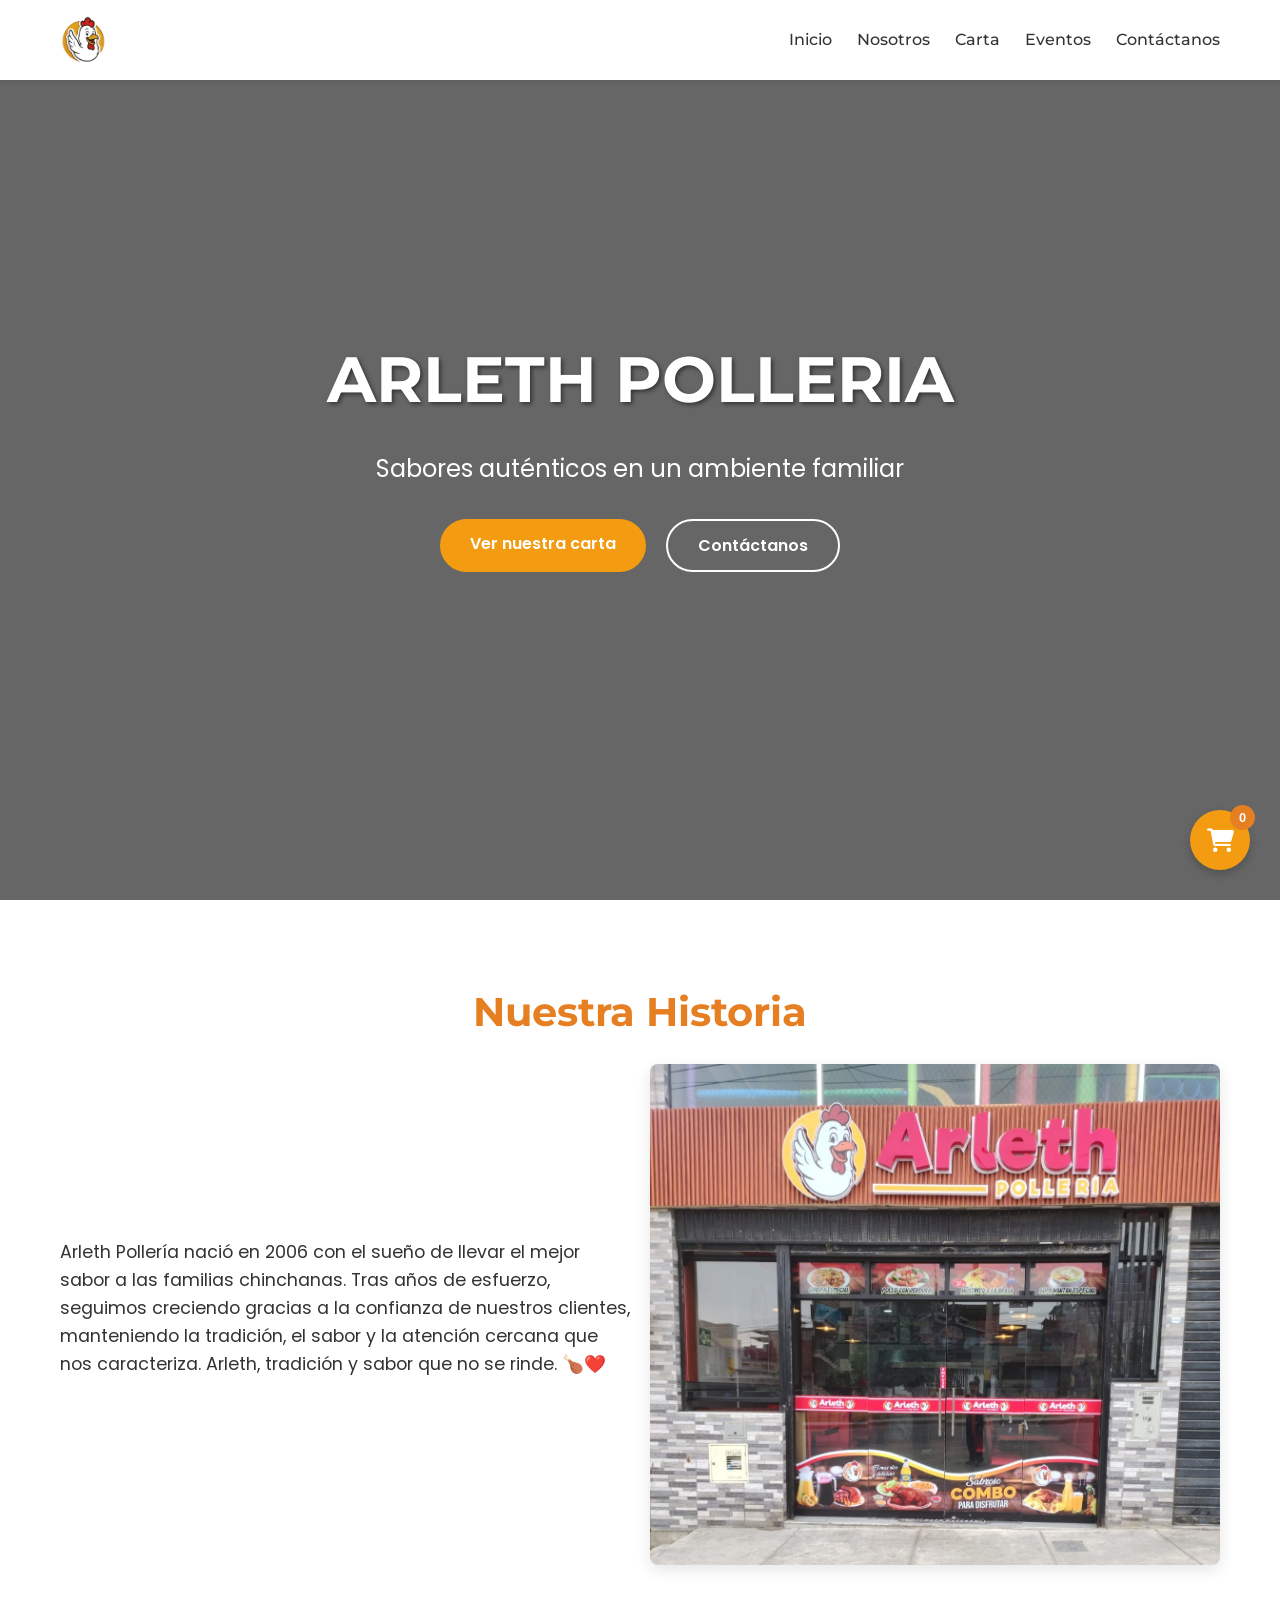
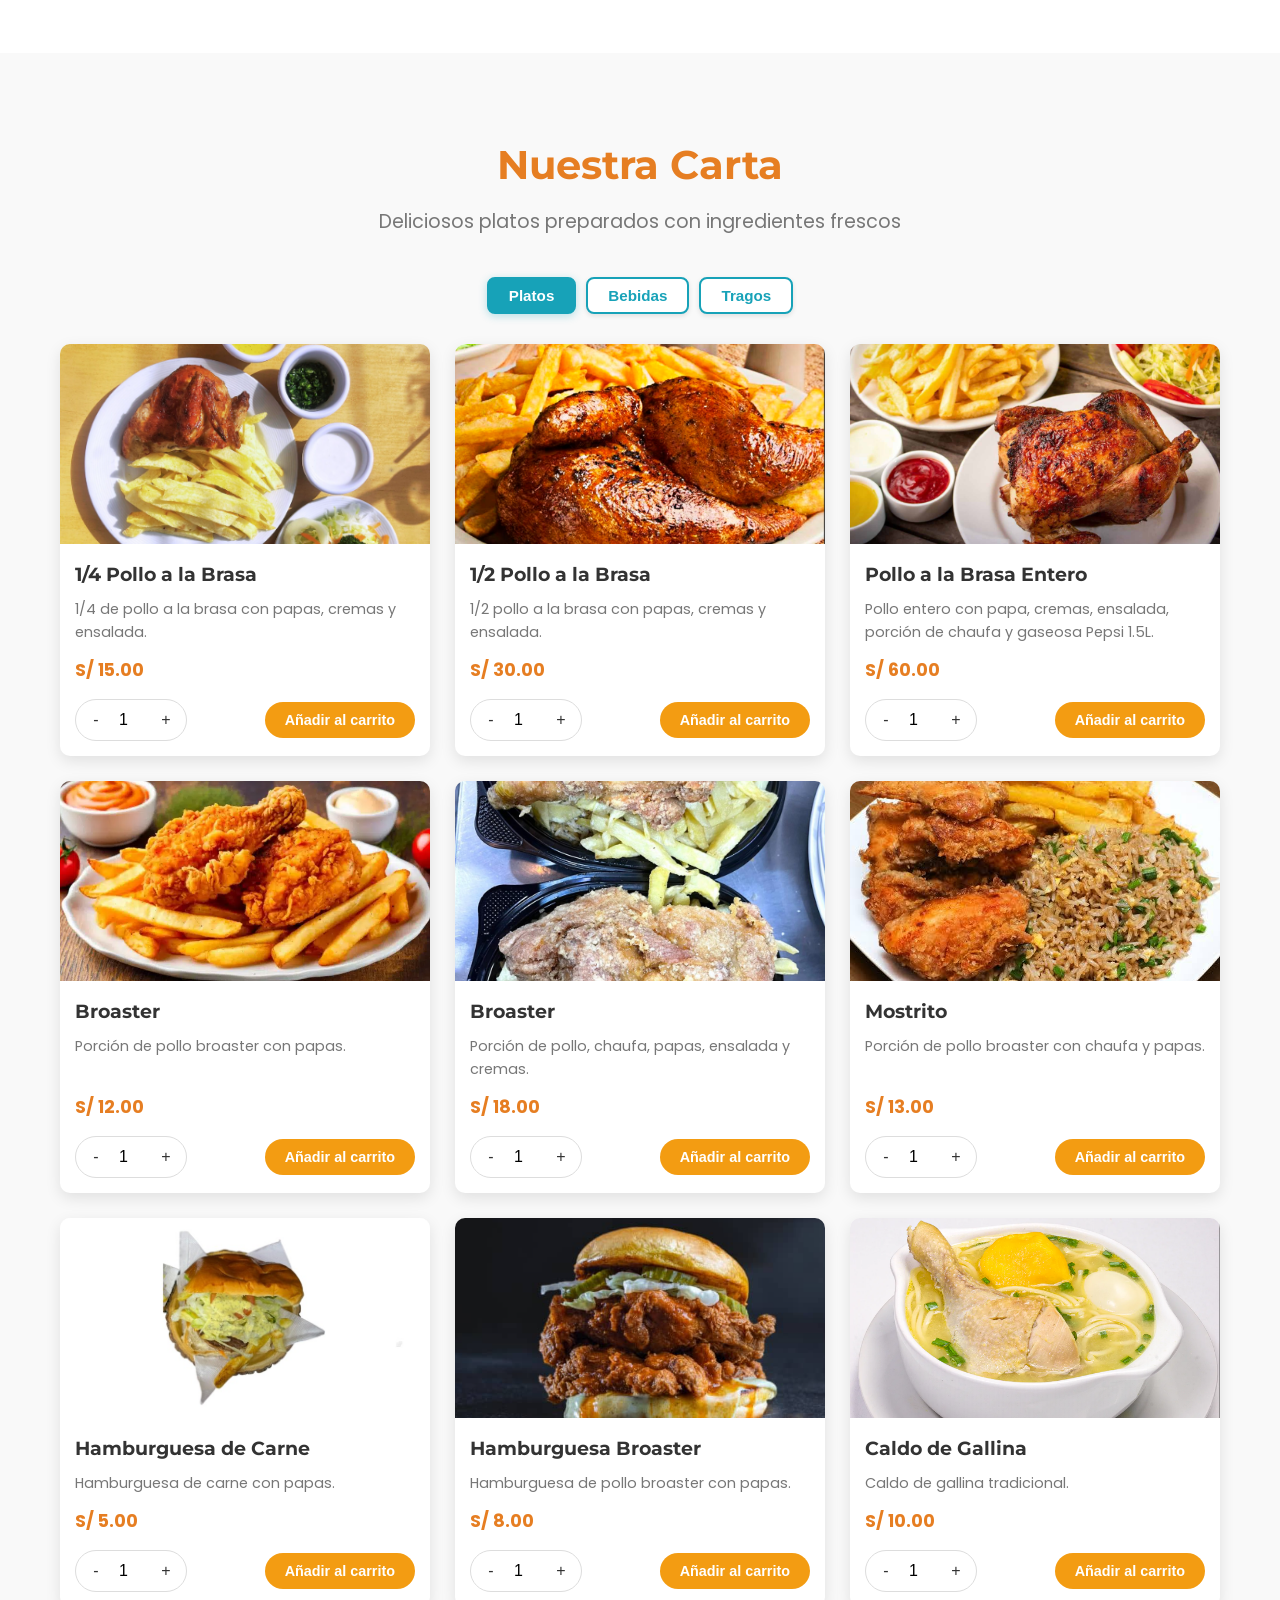
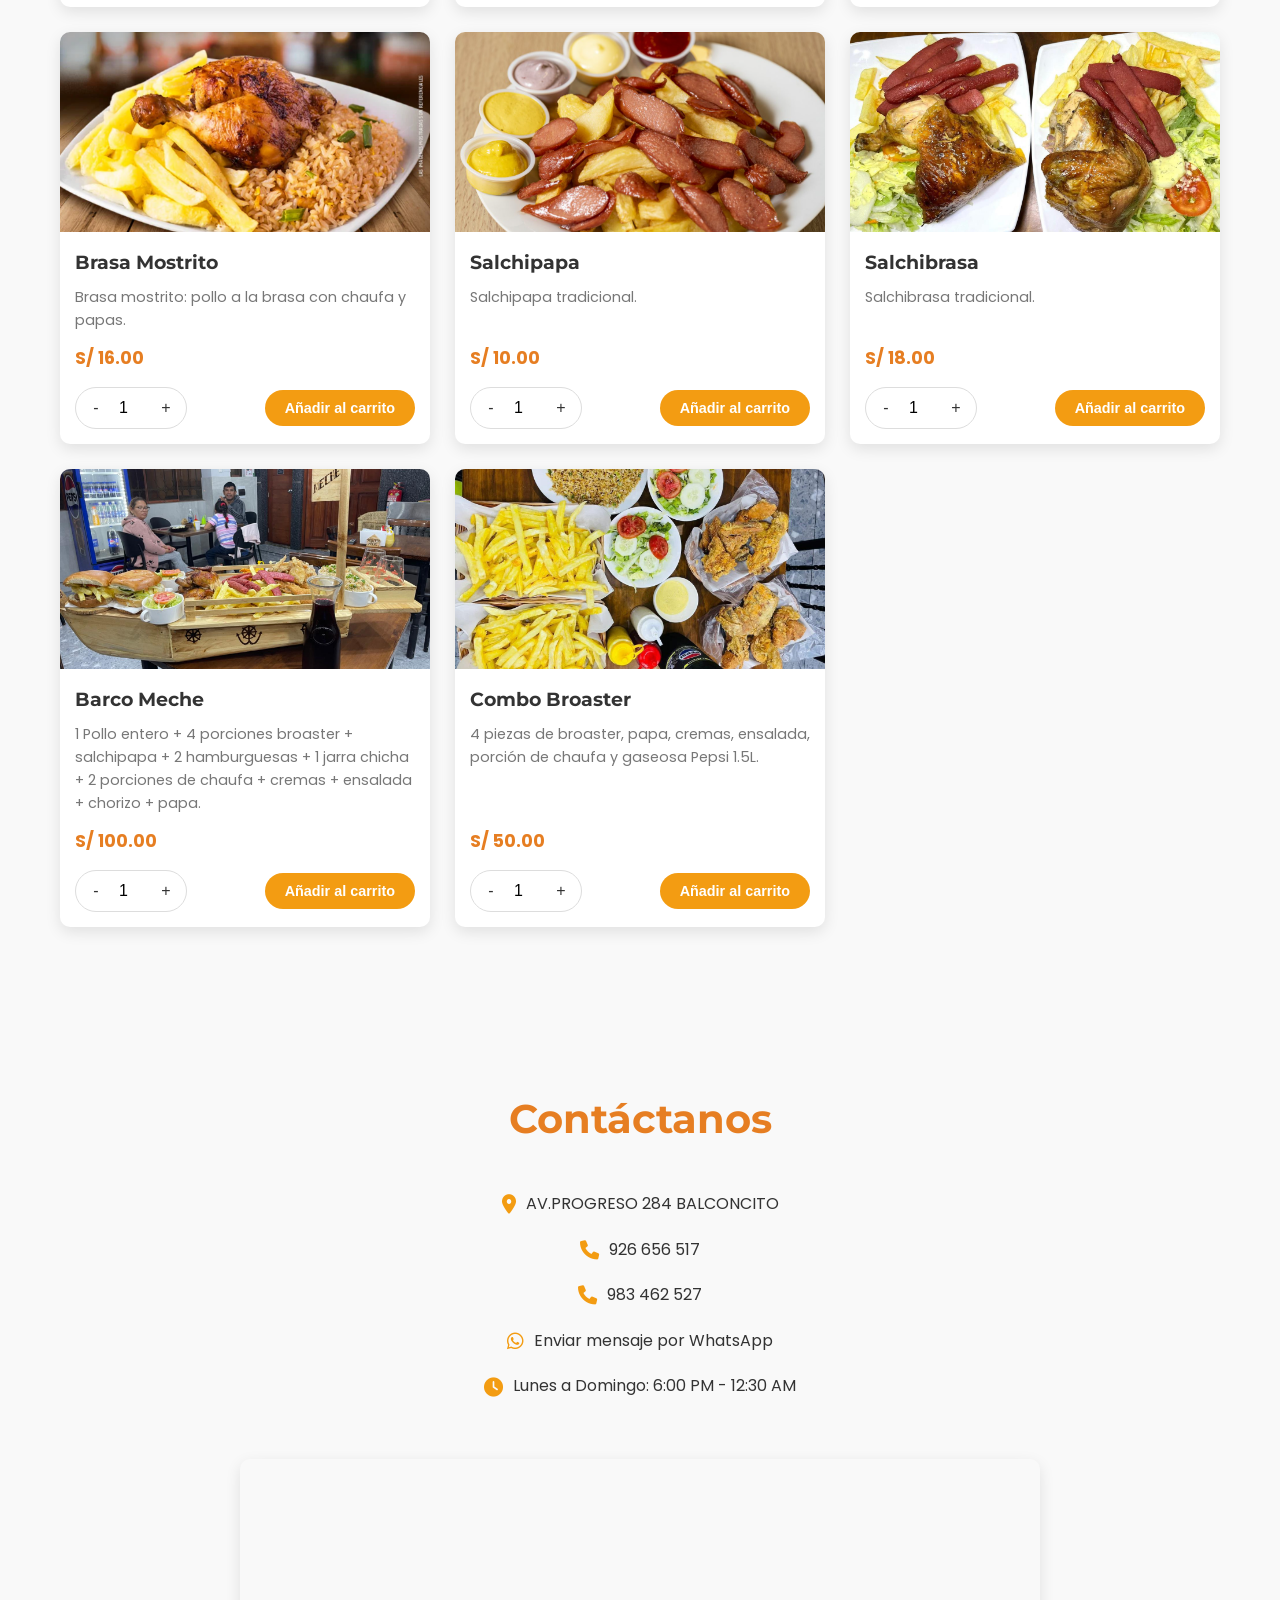
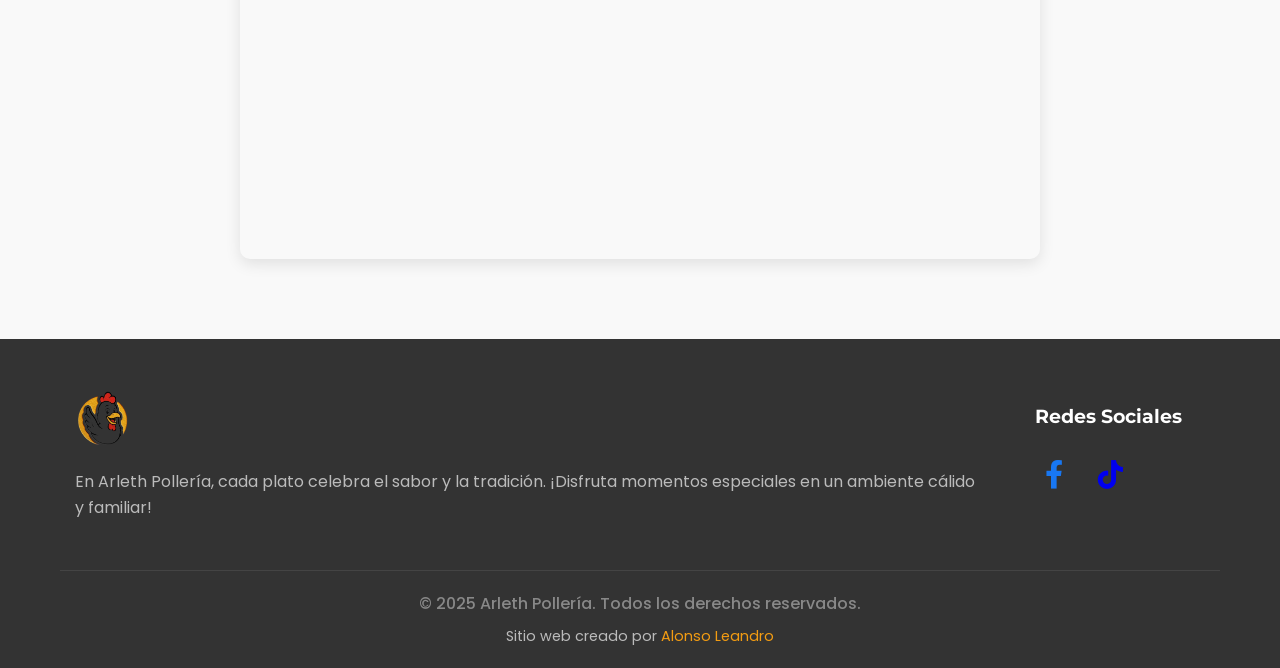
==== index.html @ 9983ab85 "subiendooo" ====
<!DOCTYPE html>
<html lang="es">
<head>
    <meta charset="UTF-8">
    <meta name="viewport" content="width=device-width, initial-scale=1.0">
    <link rel="icon" type="image/png" href="images/logo.png">
    <title>Arleth Pollería</title>
    <link rel="stylesheet" href="./styles/main.css">
    <link rel="stylesheet" href="./styles/animations.css">
    <link rel="stylesheet" href="https://cdnjs.cloudflare.com/ajax/libs/font-awesome/6.0.0/css/all.min.css">
    <link href="https://fonts.googleapis.com/css2?family=Montserrat:wght@400;500;600;700&family=Poppins:wght@300;400;600&display=swap" rel="stylesheet">
    <!-- Google tag (gtag.js) -->
    <script async src="https://www.googletagmanager.com/gtag/js?id=G-2FJ7Q74T1M"></script>
    <script>
        window.dataLayer = window.dataLayer || [];
        function gtag(){dataLayer.push(arguments);}
        gtag('js', new Date());

        gtag('config', 'G-2FJ7Q74T1M');
    </script>
</head>
<body>
    <!-- Navbar importado -->
    <div id="navbar-placeholder"></div>

    <!-- Hero Section -->
    <section class="hero" id="home">
        <div class="hero-content">
            <h1 class="hero-title">ARLETH POLLERIA</h1>
            <p class="hero-subtitle">Sabores auténticos en un ambiente familiar</p>
            <div class="hero-buttons">
                <a href="#menu" class="btn btn-primary">Ver nuestra carta</a>
                <a href="#contact" class="btn btn-outline">Contáctanos</a>
            </div>
        </div>
    </section>

    <section class="about" id="about">
        <div class="container">
            <h2 class="section-title">Nuestra Historia</h2>
            <div class="about-content">
                <div class="about-text">
                    <p>Arleth Pollería nació en 2006 con el sueño de llevar el mejor sabor a las familias chinchanas. Tras años de esfuerzo, seguimos creciendo gracias a la confianza de nuestros clientes, manteniendo la tradición, el sabor y la atención cercana que nos caracteriza. Arleth, tradición y sabor que no se rinde. 🍗❤️</p>
                </div>
                <div class="about-image">
                    <img src="./images/restaurant-exterior.jpg" alt="Exterior del restaurante" loading="lazy">
                </div>
            </div>
        </div>
    </section>

    <!-- Menu Section -->
    <section class="menu" id="menu">
        <div class="container">
            <h2 class="section-title">Nuestra Carta</h2>
            <p class="section-subtitle">Deliciosos platos preparados con ingredientes frescos</p>
            
            <div class="menu-filters">
                <button class="filter-btn active" data-category="platos">Platos</button>
                <button class="filter-btn" data-category="bebidas">Bebidas</button>
                <button class="filter-btn" data-category="tragos">Tragos</button>
            </div>
            
            <div class="menu-items" id="menu-items">
                <!-- Los productos se cargarán dinámicamente desde JS -->
            </div>
        </div>
    </section>

    <!-- Contact Section -->
    <section class="contact" id="contact">
        <div class="container">
            <h2 class="section-title">Contáctanos</h2>
            <div class="contact-content">
                <div class="contact-info">
                    <div class="info-item">
                        <i class="fas fa-map-marker-alt"></i>
                        <p>AV.PROGRESO 284 BALCONCITO</p>
                    </div>
                    <div class="info-item">
                        <i class="fas fa-phone"></i>
                        <p><a href="tel:+51926656517">926 656 517</a></p>
                    </div>
                    <div class="info-item">
                        <i class="fas fa-phone"></i>
                        <p><a href="tel:+51983462527">983 462 527</a></p>
                    </div>
                    <div class="info-item">
                        <i class="fab fa-whatsapp"></i>
                        <p>
                            <a href="https://wa.me/51926656517?text=Hola%2C%20quiero%20más%20información..." target="_blank">Enviar mensaje por WhatsApp</a>
                        </p>
                    </div>
                    <div class="info-item">
                        <i class="fas fa-clock"></i>
                        <p>Lunes a Domingo: 6:00 PM - 12:30 AM</p>
                    </div>
                </div>
                <div class="contact-map">
                    <iframe src="https://www.google.com/maps/embed?pb=!1m17!1m12!1m3!1d3899.2461750320867!2d-76.9454180249359!3d-12.231603888019926!2m3!1f0!2f0!3f0!3m2!1i1024!2i768!4f13.1!3m2!1m1!2zMTLCsDEzJzUzLjgiUyA3NsKwNTYnMzQuMiJX!5e0!3m2!1ses!2spe!4v1774540359995!5m2!1ses!2spe" allowfullscreen="" loading="lazy" referrerpolicy="no-referrer-when-downgrade"></iframe>
                </div>
            </div>
        </div>
    </section>

    <!-- Footer importado -->
    <div id="footer-placeholder"></div>

    <!-- Floating Cart Button -->
    <button type="button" class="cart-float" id="cart-btn">
        <i class="fas fa-shopping-cart"></i>
        <span class="cart-count" id="cart-count">0</span>
    </button>

    <!-- Cart Modal -->
    <div class="cart-overlay" id="cart-overlay"></div>
    <div class="cart-container" id="cart-modal">
        <!-- Paso 1: Vista del Carrito -->
        <div class="cart-step" id="cart-step-1">
            <div class="cart-header">
                <h3>Tu Pedido</h3>
                <button class="close-cart" id="close-cart">&times;</button>
            </div>
            <div class="cart-items" id="cart-items">
                <!-- Los items del carrito se agregarán aquí dinámicamente -->
            </div>
            <div class="cart-footer">
                <div class="cart-total">
                    <span>Total:</span>
                    <span id="cart-total">S/0.00</span>
                </div>
                <button class="btn btn-primary" id="checkout">Realizar Pedido</button>
            </div>
        </div>

        <!-- Paso 2: Formulario de Información -->
        <div class="cart-step" id="cart-step-2">
            <div class="cart-header">
                <button class="back-to-cart" id="back-to-cart">
                    <i class="fas fa-arrow-left"></i>
                </button>
                <h3>Información del Pedido</h3>
                <button class="close-cart" id="close-cart-2">&times;</button>
            </div>
            <!-- Dentro del cart-step-2, modifica el formulario así: -->
            <div class="customer-info">
                <form id="order-form">
                    <div class="form-group">
                        <label for="customer-name">Nombre *</label>
                        <input type="text" id="customer-name" required>
                    </div>
                    <div class="form-group">
                        <label for="customer-phone">Teléfono *</label>
                        <input type="tel" id="customer-phone" required>
                    </div>
                    <div class="form-group">
                        <label for="delivery-payment">Tipo de Pago *</label>
                        <div class="radio-group">
                            <label><input type="radio" name="delivery-payment" value="Efectivo" required> Efectivo</label>
                            <label><input type="radio" name="delivery-payment" value="Yape"> Yape</label>
                            <label><input type="radio" name="delivery-payment" value="Plin"> Plin</label>
                            <label><input type="radio" name="delivery-payment" value="Otro"> Tarjeta</label>
                        </div>
                    </div>
                    <div class="form-group">
                        <label for="delivery-type">Tipo de Entrega *</label>
                        <select id="delivery-type" required>
                            <option value="">Seleccionar</option>
                            <option value="pickup">Recoger en el Local</option>
                            <option value="delivery">Delivery</option>
                        </select>
                    </div>
                    
                    <!-- Campos para Recoger en Local -->
                    <div class="delivery-fields" id="pickup-fields">
                        <div class="form-group">
                            <label for="pickup-time">Tiempo estimado para recoger *</label>
                            <select id="pickup-time" required>
                                <option value="">Seleccionar</option>
                                <option value="20-25">20 - 25 minutos</option>
                                <option value="25-30">25 - 30 minutos</option>
                                <option value="30-plus">30 minutos a más</option>
                            </select>
                        </div>
                        <div class="form-group">
                            <label for="pickup-notes">Observaciones</label>
                            <textarea id="pickup-notes" rows="2"></textarea>
                        </div>
                    </div>
                    
                    <!-- Campos para Delivery -->
                    <div class="delivery-fields" id="delivery-fields">
                        <div class="form-group">
                            <label for="delivery-address">Dirección de Entrega *</label>
                            <input type="text" id="delivery-address">
                        </div>
                        <div class="form-group">
                            <label for="delivery-notes">Observaciones</label>
                            <textarea id="delivery-notes" rows="2"></textarea>
                        </div>
                    </div>
                </form>
            </div>
            <div class="form-actions">
                <button class="btn btn-outline" id="cancel-order">Cancelar</button>
                <button class="btn btn-primary" id="submit-order">
                    <span>Enviar Pedido</span>
                    <i class="fab fa-whatsapp" style="color: #fff; margin-left: 8px; font-size: 1.1em;"></i>
                </button>
            </div>
        </div>
    </div>

    <script src="./scripts/products.js"></script>
    <script src="./scripts/cart.js"></script>
    <script src="./scripts/main.js"></script>
</body>
</html>
---- styles/main.css ----
:root {
    --primary-color: #f39c12;
    --primary-dark: #e67e22;
    --white: #ffffff;
    --black: #333333;
    --gray: #777777;
    --light-gray: #f5f5f5;
    --background-light: #f9f9f9;
    --success-color: #2ecc71;
    --danger-color: #e74c3c;
    --disabled-color: #95a5a6;
}

* {
    margin: 0;
    padding: 0;
    box-sizing: border-box;
}

body {
    font-family: 'Poppins', sans-serif;
    color: var(--black);
    line-height: 1.6;
    overflow-x: hidden;
}

.container {
    width: 100%;
    max-width: 1200px;
    margin: 0 auto;
    padding: 0 20px;
}

/* Hero Section */
.hero {
    height: 100vh;
    background: linear-gradient(rgba(0, 0, 0, 0.6), rgba(0, 0, 0, 0.6)), url('../images/hero-polleria.jpg') center/cover no-repeat; 
    display: flex;
    align-items: center;
    justify-content: center;
    text-align: center;
    color: var(--white);
}

.hero-content {
    max-width: 800px;
    padding: 0 20px;
}

.hero-title {
    font-family: 'Montserrat', sans-serif;
    font-size: 4rem;
    font-weight: 700;
    margin-bottom: 20px;
    text-shadow: 2px 2px 4px rgba(0, 0, 0, 0.5);
}

.hero-subtitle {
    font-size: 1.5rem;
    margin-bottom: 30px;
}

.hero-buttons {
    display: flex;
    justify-content: center;
    gap: 20px;
}

.btn {
    padding: 12px 30px;
    border-radius: 30px;
    font-weight: 600;
    text-decoration: none;
    transition: all 0.3s ease;
    display: inline-block;
}

.btn-primary {
    background-color: var(--primary-color);
    color: var(--white);
}

.btn-primary:hover {
    background-color: var(--primary-dark);
    transform: translateY(-3px);
    box-shadow: 0 5px 15px rgba(0, 0, 0, 0.2);
}

.btn-outline {
    border: 2px solid var(--white);
    color: var(--white);
}

.btn-outline:hover {
    background-color: var(--white);
    color: var(--black);
    transform: translateY(-3px);
    box-shadow: 0 5px 15px rgba(0, 0, 0, 0.2);
}

#cancel-order {
    background-color: var(--danger-color);
    color: var(--white);
    border: none;
    padding: 10px 20px;
    border-radius: 30px;
    cursor: pointer;
    font-weight: 600;
    transition: background 0.3s ease;
    font-size: 0.9rem;
}

#cancel-order:hover {
    background-color: #c0392b;
}

/* Section Styles */
.section-title {
    font-family: 'Montserrat', sans-serif;
    font-size: 2.5rem;
    font-weight: 700;
    text-align: center;
    margin-bottom: 10px;
    color: var(--primary-dark);
}

.section-subtitle {
    font-size: 1.2rem;
    text-align: center;
    color: var(--gray);
    margin-bottom: 40px;
}

/* About Section */
.about {
    padding: 80px 0;
    text-align: center;
}

.about-content {
    display: flex;
    flex-wrap: wrap;
    justify-content: space-between;
    align-items: center;
    margin-top: 20px;
    gap: 20px;
}

.about-text {
    flex: 1;
    min-width: 300px;
    text-align: left;
    margin-bottom: 0;
}

.about-text p {
    margin-bottom: 20px;
    font-size: 1.1rem;
    text-align: left;
}

.about-image {
    flex: 1;
    min-width: 300px;
}

.about-image img {
    max-width: 100%;
    border-radius: 8px;
    box-shadow: 0 5px 15px rgba(0,0,0,0.1);
}

/* Menu Section */
.menu {
    padding: 80px 0;
    text-align: center;
    background-color: var(--background-light);
}

.menu-filters {
    display: flex;
    justify-content: center;
    flex-wrap: wrap;
    gap: 10px;
    margin: 10px 0 20px;
}

.filter-btn {
    padding: 8px 20px;
    background: var(--white);
    border: 2px solid #17a2b8;
    border-radius: 8px;
    color: #17a2b8;
    font-size: 0.95rem;
    font-weight: 600;
    transition: all 0.3s ease;
    cursor: pointer;
    box-shadow: 0 2px 5px rgba(0,0,0,0.1);
}

.filter-btn.active {
    background: #17a2b8;
    color: var(--white);
    border-color: #17a2b8;
    box-shadow: 0 2px 8px rgba(23, 162, 184, 0.3);
}

.filter-btn:hover:not(.active) {
    background: rgba(23, 162, 184, 0.1);
    border-color: #138496;
    transform: translateY(-2px);
}

.menu-items {
    display: grid;
    grid-template-columns: repeat(auto-fill, minmax(280px, 1fr)); /* Reduje de 300px a 280px */
    gap: 25px; /* Reduje el gap de 30px a 25px */
    margin-top: 30px; /* Reduje de 40px a 30px */
}

.menu-item {
    background: var(--white);
    border-radius: 10px;
    overflow: hidden;
    box-shadow: 0 5px 15px rgba(0,0,0,0.1);
    transition: transform 0.3s ease;
    display: flex;
    flex-direction: column;
    height: 100%; /* Asegura que todas las cajas tengan la misma altura */
}

.menu-item:hover {
    transform: translateY(-10px);
}

.item-image {
    height: 200px; /* Mantengo la misma altura para las imágenes */
    overflow: hidden;
    position: relative;
}

.item-image img {
    width: 100%;
    height: 100%;
    object-fit: cover;
    transition: transform 0.5s ease;
}

.menu-item:hover .item-image img {
    transform: scale(1.1);
}

.sold-out {
    position: absolute;
    top: 10px;
    right: 10px;
    background-color: var(--danger-color);
    color: var(--white);
    padding: 5px 10px;
    border-radius: 20px;
    font-size: 0.8rem;
    font-weight: 600;
}

.item-info {
    padding: 15px; /* Reduje de 20px a 15px */
    text-align: left;
    flex: 1; /* Hace que ocupe el espacio restante */
    display: flex;
    flex-direction: column;
}

.item-info h3 {
    font-family: 'Montserrat', sans-serif;
    font-size: 1.2rem; /* Reduje de 1.3rem a 1.2rem */
    margin-bottom: 8px; /* Reduje de 10px a 8px */
    color: var(--black);
}

.description {
    color: var(--gray);
    margin-bottom: 12px; /* Reduje de 15px a 12px */
    font-size: 0.9rem; /* Reduje de 0.95rem a 0.9rem */
    flex: 1; /* Hace que la descripción ocupe el espacio disponible */
}

.price {
    font-weight: 700;
    font-size: 1.1rem; /* Reduje de 1.2rem a 1.1rem */
    color: var(--primary-dark);
    margin-bottom: 15px;
    display: block;
}

.item-actions {
    display: flex;
    justify-content: space-between;
    align-items: center;
    margin-top: auto; /* Empuja los botones hacia abajo */
}

.quantity-control {
    display: flex;
    align-items: center;
    border: 1px solid #ddd;
    border-radius: 30px;
    padding: 5px;
}

.quantity-btn {
    background: none;
    border: none;
    width: 30px;
    height: 30px;
    font-size: 1rem;
    cursor: pointer;
    color: var(--black);
    display: flex;
    align-items: center;
    justify-content: center;
}

.quantity-input {
    width: 40px;
    text-align: center;
    border: none;
    background: none;
    font-weight: 500;
    font-size: 1rem;
}

.add-to-cart {
    background: var(--primary-color);
    color: var(--white);
    border: none;
    padding: 10px 20px;
    border-radius: 30px;
    cursor: pointer;
    font-weight: 600;
    transition: background 0.3s;
    font-size: 0.9rem;
}

.add-to-cart:hover {
    background: var(--primary-dark);
}

.add-to-cart:disabled {
    background: var(--disabled-color);
    cursor: not-allowed;
}



/* Contact Section */
.contact {
    padding: 80px 0;
    text-align: center;
    background-color: var(--background-light);
}

.contact-content {
    display: flex;
    flex-direction: column;
    align-items: center;
    margin-top: 40px;
}

.contact-info {
    margin-bottom: 20px;
    text-align: center;
    width: 100%;
}

.info-item {
    margin-bottom: 20px;
    display: flex;
    align-items: center;
    justify-content: center;
    gap: 10px;
}

.info-item i {
    color: var(--primary-color);
    font-size: 1.2rem;
}

.info-item a {
    color: var(--black);
    text-decoration: none;
    transition: color 0.3s;
}

.info-item a:hover {
    color: var(--primary-color);
}

.contact-map {
    width: 100%;
    max-width: 800px;
    height: 400px;
    margin-top: 20px;
    border-radius: 10px;
    overflow: hidden;
    box-shadow: 0 5px 15px rgba(0,0,0,0.1);
}

.contact-map iframe {
    width: 100%;
    height: 100%;
    border: none;
}

/* Footer */
.footer {
    background-color: var(--black);
    color: var(--white);
    padding: 50px 0 20px;
}

.footer-content {
    display: flex;
    flex-wrap: wrap;
    justify-content: space-between;
    align-items: center;
    text-align: left;
    margin-bottom: 30px;
    gap: 30px;
}

.footer-section {
    flex: 1;
    min-width: 250px;
    margin-bottom: 30px;
    padding: 0 15px;
}

.logo-section {
    flex: 1;
    min-width: 300px;
    display: flex;
    flex-direction: column;
    align-items: flex-start;
    margin-bottom: 0;
}

.footer-logo {
    height: 60px;
    margin-bottom: 20px;
}

.footer-description {
    max-width: 100%;
    margin: 0 auto 20px;
    color: #bbb;
}

.social-section {
    flex: 0 0 auto;
    min-width: 200px;
}

.social-section h4 {
    font-family: 'Montserrat', sans-serif;
    margin-bottom: 20px;
    font-size: 1.2rem;
}

.social-icons {
    display: flex;
    justify-content: flex-start;
    gap: 15px;
}

.social-icons a {
    font-size: 1.8rem;
    margin: 0 10px;
    transition: all 0.3s ease;
}

.social-icons a.facebook-icon {
    color: #1877f2;
}

.social-icons a.instagram-icon {
    color: #e4405f;
}

.social-icons a:hover {
    transform: scale(1.2);
}

.footer-bottom {
    text-align: center;
    padding-top: 20px;
    border-top: 1px solid #444;
    display: flex;
    flex-direction: column;
    gap: 8px;
}

.footer-dark-text {
    color: #888;
    font-weight: 500;
    margin-bottom: 0;
}

.footer-created-by {
    color: #bbb;
    font-size: 0.9rem;
    margin-top: 0;
}

.creator-name {
    color: var(--primary-color);
    text-decoration: none;
    position: relative;
    display: inline-block;
}

.creator-name:hover {
    text-decoration: underline;
}

.creator-name::after {
    content: '';
    position: absolute;
    top: -2px;
    left: -2px;
    right: -2px;
    bottom: -2px;
    background: var(--primary-color);
    z-index: -1;
    border-radius: 4px;
    opacity: 0;
    transition: opacity 0.3s, box-shadow 0.3s;
}

.creator-name:hover::after {
    opacity: 0.4;
    box-shadow: 0 0 10px 5px var(--primary-color);
    animation: creator-glow 2s infinite alternate;
}

@keyframes creator-glow {
    from {
        box-shadow: 0 0 5px 2px var(--primary-color);
    }
    to {
        box-shadow: 0 0 15px 7px var(--primary-color);
    }
}

/* Navbar */
.navbar {
    background-color: var(--white);
    box-shadow: 0 2px 10px rgba(0, 0, 0, 0.1);
    position: fixed;
    width: 100%;
    top: 0;
    z-index: 1000;
    padding: 15px 0;
    transition: all 0.3s ease;
}

.navbar .container {
    display: flex;
    justify-content: space-between;
    align-items: center;
}

.logo {
    display: flex;
    align-items: center;
    text-decoration: none;
}

.logo-img {
    height: 50px;
    margin-right: 10px;
}

.restaurant-name {
    font-family: 'Montserrat', sans-serif;
    font-size: 1.5rem;
    font-weight: 700;
    color: var(--primary-dark);
}

.nav-links {
    display: flex;
    list-style: none;
}

.nav-links li {
    margin-left: 25px;
}

.nav-links a {
    font-family: 'Montserrat', sans-serif;
    font-weight: 500;
    color: var(--black);
    text-decoration: none;
    font-size: 1rem;
    transition: color 0.3s ease;
    position: relative;
}

.nav-links a::after {
    content: '';
    position: absolute;
    width: 0;
    height: 2px;
    background-color: var(--primary-color);
    bottom: -5px;
    left: 0;
    transition: width 0.3s ease;
}

.nav-links a:hover::after {
    width: 100%;
}

.nav-links a:hover {
    color: var(--primary-dark);
}

.menu-toggle {
    background: none;
    border: none;
    font-size: 1.5rem;
    color: var(--black);
    cursor: pointer;
    display: none;
}

/* Carrito */
.cart-overlay {
    position: fixed;
    top: 0;
    left: 0;
    width: 100%;
    height: 100%;
    background-color: rgba(0, 0, 0, 0.5);
    z-index: 9998;
    display: none;
    opacity: 0;
    transition: opacity 0.3s ease;
}

.cart-overlay.active {
    display: block;
    opacity: 1;
}

.cart-container {
    position: fixed;
    top: 0;
    right: -400px;
    width: 350px;
    height: 100vh;
    background-color: var(--white);
    box-shadow: -2px 0 10px rgba(0, 0, 0, 0.1);
    z-index: 9999;
    transition: right 0.3s ease;
    display: flex;
    flex-direction: column;
}

.cart-container.active {
    right: 0;
}

/* Cart Steps */
.cart-step {
    display: none;
    flex-direction: column;
    height: 100%;
}

.cart-step.active {
    display: flex;
}

.cart-header {
    padding: 15px 20px;
    border-bottom: 1px solid var(--light-gray);
    display: flex;
    justify-content: space-between;
    align-items: center;
    position: relative;
}

.cart-header h3 {
    margin: 0;
    font-size: 1.2rem;
    flex: 1;
    text-align: center;
}

.close-cart {
    background: none;
    border: none;
    font-size: 1.5rem;
    cursor: pointer;
    color: var(--gray);
    transition: all 0.3s ease;
}

.close-cart:hover {
    color: var(--danger-color);
    transform: rotate(90deg);
}

/* Back to Cart Button */
.back-to-cart {
    background: none;
    border: none;
    font-size: 1.2rem;
    color: var(--gray);
    cursor: pointer;
    position: absolute;
    left: 15px;
    top: 15px;
    transition: all 0.3s;
}

.back-to-cart:hover {
    color: var(--primary-dark);
    transform: translateX(-3px);
}

.cart-items {
    flex: 1;
    overflow-y: auto;
    padding: 15px;
}

.empty-cart {
    text-align: center;
    color: var(--gray);
    padding: 40px 0;
}

.cart-item {
    display: flex;
    justify-content: space-between;
    align-items: center;
    padding: 10px 0;
    border-bottom: 1px solid var(--light-gray);
}

.cart-item:last-child {
    border-bottom: none;
}

.cart-item-info {
    flex: 1;
}

.cart-item-info h4 {
    margin-bottom: 5px;
    font-size: 0.95rem;
}

.cart-item-info p {
    color: var(--primary-dark);
    font-weight: 600;
    font-size: 0.9rem;
}

.cart-item-actions {
    display: flex;
    align-items: center;
    gap: 10px;
}

.cart-footer {
    padding: 15px;
    border-top: 1px solid var(--light-gray);
    background-color: var(--white);
}

.cart-total {
    display: flex;
    justify-content: space-between;
    margin-bottom: 15px;
    font-weight: 600;
    font-size: 1.1rem;
}

/* Formulario del carrito */
.form-group {
    margin-bottom: 15px;
}

.form-group label {
    display: block;
    margin-bottom: 5px;
    font-weight: 500;
    font-size: 0.9rem;
}

.form-group input,
.form-group select,
.form-group textarea {
    width: 100%;
    padding: 8px 12px;
    border: 1px solid #333;
    border-radius: 4px;
    font-family: inherit;
    font-size: 0.9rem;
    transition: border-color 0.3s ease;
}

.form-group input:focus,
.form-group select:focus,
.form-group textarea:focus {
    border-color: var(--primary-color);
    outline: none;
    box-shadow: 0 0 0 2px rgba(243, 156, 18, 0.2);
}

/* Validación de campos */
.form-group.invalid input,
.form-group.invalid select,
.form-group.invalid textarea {
    border-color: var(--danger-color);
    background-color: rgba(231, 76, 60, 0.05);
}

.form-group.invalid .error-message {
    display: block;
    color: var(--danger-color);
    font-size: 0.8rem;
    margin-top: 5px;
}

.error-message {
    display: none;
}

/* Campos de entrega */
.delivery-fields {
    display: none; /*AGREGADO RECIEN*/
    margin-top: 10px;
    padding: 15px;
    background-color: rgba(243, 156, 18, 0.05);
    border-radius: 5px;
    border: 1px solid #eee;
}

.delivery-fields.active {
    display: block;
    animation: fadeIn 0.3s ease;
}

.radio-group {
    display: flex; /* Coloca los radios en una sola línea */
    gap: 15px; /* Espaciado horizontal entre los radios */
}

.radio-group label {
    display: inline-flex; /* Asegura que el texto y el radio estén alineados */
    align-items: center; /* Centra verticalmente el texto y el botón */
    gap: 5px; /* Espaciado entre el botón y el texto */
    padding: 0; /* Elimina el cuadro alrededor */
    border: none; /* Elimina los bordes */
    background: none; /* Elimina el fondo */
}

.radio-group label:hover {
    border-color: var(--primary-color);
}

.radio-group input[type="radio"]:checked + label {
    border-color: var(--primary-color);
    background-color: rgba(243, 156, 18, 0.1);
}

/* Customer Info Form */
.customer-info {
    flex: 1;
    overflow-y: auto;
    padding: 15px;
}

/* Form Actions */
.form-actions {
    display: flex;
    justify-content: space-between;
    padding: 15px;
    border-top: 1px solid var(--light-gray);
    background-color: var(--white);
}

/* Floating Cart Button */
.cart-float {
    position: fixed;
    width: 60px;
    height: 60px;
    bottom: 30px;
    right: 30px;
    background-color: var(--primary-color);
    color: var(--white);
    border-radius: 50%;
    text-align: center;
    box-shadow: 0 4px 10px rgba(0, 0, 0, 0.2);
    z-index: 999;
    display: flex;
    align-items: center;
    justify-content: center;
    font-size: 1.5rem;
    transition: all 0.3s ease;
    cursor: pointer;
    border: none;
}

.cart-float:hover {
    background-color: var(--primary-dark);
    transform: translateY(-5px);
    box-shadow: 0 6px 15px rgba(0, 0, 0, 0.3);
}

.cart-count {
    position: absolute;
    top: -5px;
    right: -5px;
    background-color: var(--primary-dark);
    color: var(--white);
    border-radius: 50%;
    width: 25px;
    height: 25px;
    display: flex;
    align-items: center;
    justify-content: center;
    font-size: 0.8rem;
    font-weight: 600;
}

/* Notificaciones */
.notification {
    position: fixed;
    bottom: 100px;
    right: 30px;
    background-color: var(--success-color);
    color: white;
    padding: 10px 20px;
    border-radius: 30px;
    box-shadow: 0 3px 10px rgba(0, 0, 0, 0.2);
    z-index: 1000;
    opacity: 0;
    transform: translateY(20px);
    transition: all 0.3s ease;
}

.notification.show {
    opacity: 1;
    transform: translateY(0);
}

.notification.error {
    background-color: var(--danger-color);
}

/* Responsive */
@media (max-width: 768px) {
    .navbar {
        padding: 10px 0;
    }
    
    .nav-links {
        position: fixed;
        top: 70px; /* Ajusta esto según la altura de tu navbar */
        left: -100%;
        width: 100%;
        height: calc(100vh - 70px); /* Ajusta para que coincida con el top */
        background-color: var(--primary-dark);
        flex-direction: column;
        align-items: center;
        justify-content: flex-start;
        padding-top: 0; /* Elimina el padding superior */
        transition: left 0.3s ease;
        margin: 0;
    }
    
    .nav-links.active {
        left: 0;
    }
    
    .nav-links li {
        margin-left: 0;
        width: 100%;
        text-align: center;
        padding: 12px 0; /* Ajusta el padding vertical */
        border-bottom: 1px solid rgba(255,255,255,0.1);
    }

    .nav-links a {
        color: var(--white) !important;
        display: block;
        width: 100%;
        padding: 10px 0; /* Ajusta el padding */
    }
    
    .nav-links a:hover {
        color: var(--light-gray) !important;
    }
    
    .menu-toggle {
        display: block;
    }

    .hero-title {
        font-size: 2.5rem;
    }

    .hero-subtitle {
        font-size: 1.2rem;
    }

    .about-content {
        flex-direction: column-reverse;
    }

    .about-text p {
        text-align: center;
    }

    .cart-container {
        width: 100%;
        max-width: 100%;
        height: 80vh;
        bottom: 0;
        top: auto;
        right: 0;
        left: 0;
        transform: translateY(100%);
        border-radius: 15px 15px 0 0;
        box-shadow: 0 -5px 15px rgba(0, 0, 0, 0.2);
    }

    .cart-container.active {
        transform: translateY(0);
        right: auto;
    }

    .cart-float {
        bottom: 20px;
        right: 20px;
        width: 55px;
        height: 55px;
        font-size: 1.3rem;
    }

    .notification {
        bottom: 90px;
        right: 20px;
    }

    /* Footer adjustments */
    .footer-content {
        flex-direction: column;
        align-items: center;
        text-align: center;
        gap: 15px;
    }

    .footer-description {
        max-width: 80%;
        font-size: 0.9rem;
    }

    .logo-section {
        margin-bottom: 20px;
    }

    .social-section {
        width: 100%;
    }

    .social-icons {
        justify-content: center;
        gap: 10px;
    }

    .social-icons a {
        font-size: 1.2rem;
    }

    /* Form responsive */
    .form-group {
        margin-bottom: 20px;
    }
    
    .radio-group {
        display: flex; /* Coloca los radios en una sola línea */
        gap: 15px; /* Espaciado horizontal entre los radios */
    }

    .radio-group label {
        display: inline-flex; /* Asegura que el texto y el radio estén alineados */
        align-items: center; /* Centra verticalmente el texto y el botón */
        gap: 5px; /* Espaciado entre el botón y el texto */
        padding: 0; /* Elimina el cuadro alrededor */
        border: none; /* Elimina los bordes */
        background: none; /* Elimina el fondo */
    }
    
    .delivery-fields {
        padding: 10px;
    }
}

@media (max-width: 480px) {
    .hero-title {
        font-size: 2rem;
    }

    .hero-subtitle {
        font-size: 1rem;
    }

    .btn {
        padding: 10px 20px;
        font-size: 0.9rem;
    }

    .section-title {
        font-size: 2rem;
    }

    .section-subtitle {
        font-size: 1rem;
    }

    .menu-items {
        grid-template-columns: 1fr;
    }
    
    .restaurant-name {
        font-size: 1.3rem;
    }
    
    .cart-float {
        bottom: 15px;
        right: 15px;
        width: 50px;
        height: 50px;
        font-size: 1.2rem;
    }

    .footer-content {
        text-align: center;
        flex-direction: column;
        align-items: center;
    }

    .footer-section, .social-section {
        text-align: center;
    }

    .logo-section {
        display: flex;
        flex-direction: column;
        align-items: center;
        text-align: center;
    }

    .footer-logo {
        margin-bottom: 10px;
        max-width: 100px;
        width: 100%;
        height: auto;
    }

    .social-icons {
        justify-content: center;
    }
}

@media (min-width: 769px) and (max-width: 1024px) {
    .hero-title {
        font-size: 3rem;
    }
    
    .menu-items {
        grid-template-columns: repeat(2, 1fr);
    }

    .footer-content {
        display: flex;
        flex-wrap: wrap;
        justify-content: space-between;
        align-items: flex-start;
        gap: 100px;
    }

    .footer-section {
        flex: 1 1 45%;
        max-width: 400px;
        text-align: center;
    }

    .footer-description {
        max-width: 350px;
        margin: 0 auto;
        text-align: center;
        line-height: 1.6;
    }

    .social-section {
        text-align: center;
    }
}

/* Mensaje cuando no hay productos */
.no-products {
    text-align: center;
    grid-column: 1 / -1;
    padding: 40px 0;
    color: var(--gray);
    font-size: 1.1rem;
}

/* Animaciones */
@keyframes fadeIn {
    from {
        opacity: 0;
    }
    to {
        opacity: 1;
    }
}
---- styles/animations.css ----
/* Animations */
@keyframes fadeIn {
    from {
        opacity: 0;
    }
    to {
        opacity: 1;
    }
}

@keyframes fadeInDown {
    from {
        opacity: 0;
        transform: translateY(-20px);
    }
    to {
        opacity: 1;
        transform: translateY(0);
    }
}

@keyframes fadeInUp {
    from {
        opacity: 0;
        transform: translateY(20px);
    }
    to {
        opacity: 1;
        transform: translateY(0);
    }
}

@keyframes pulse {
    0% {
        transform: scale(1);
    }
    50% {
        transform: scale(1.05);
    }
    100% {
        transform: scale(1);
    }
}

/* Animation Classes */
.fade-in {
    animation: fadeIn 1s ease;
}

.fade-in-down {
    animation: fadeInDown 1s ease;
}

.fade-in-up {
    animation: fadeInUp 1s ease;
}

.pulse {
    animation: pulse 2s infinite;
}

/* Scroll Animations */
[data-animate] {
    opacity: 0;
    transition: all 0.6s ease;
}

[data-animate="fade-in"] {
    transform: translateY(20px);
}

[data-animate].animate {
    opacity: 1;
    transform: translateY(0);
}

/* Hero Animation */
.hero {
    opacity: 0;
    transform: translateY(20px);
    transition: opacity 1s ease-out, transform 1s ease-out;
}

.hero.loaded {
    opacity: 1;
    transform: translateY(0);
}
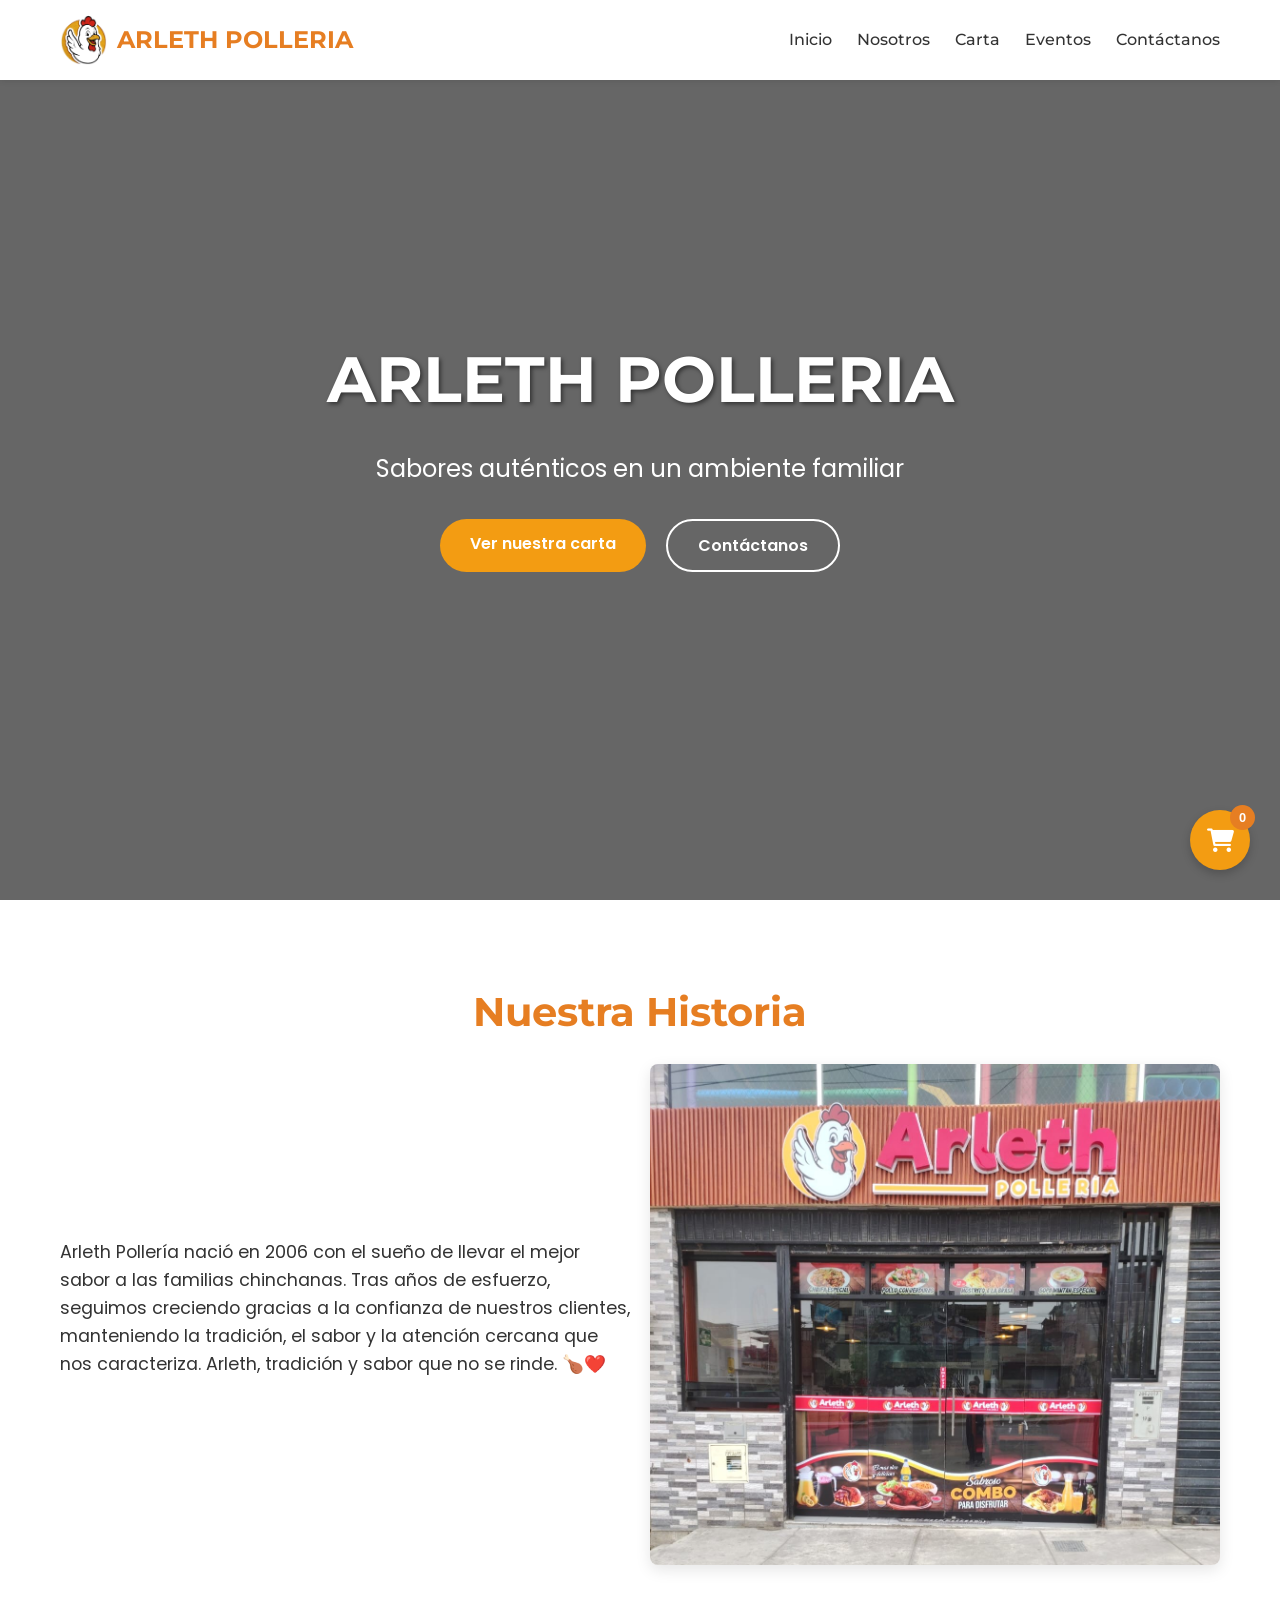
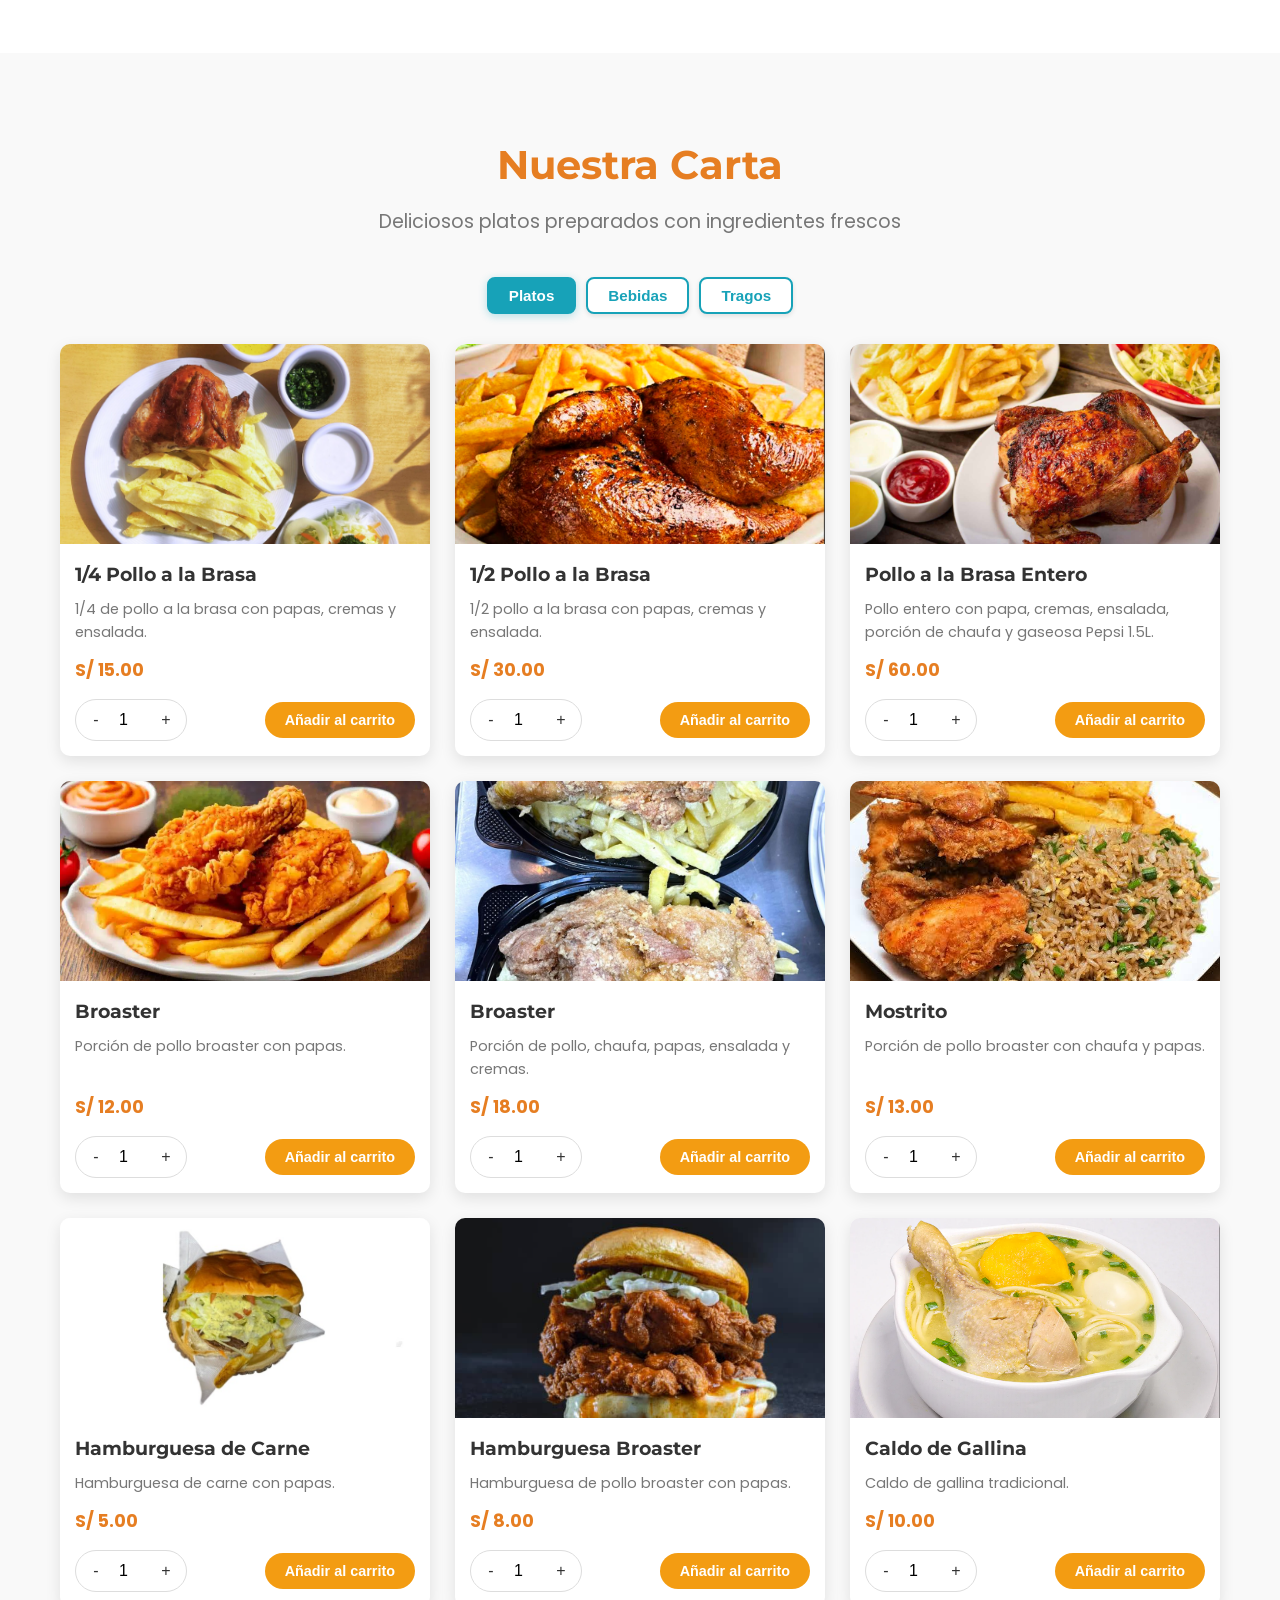
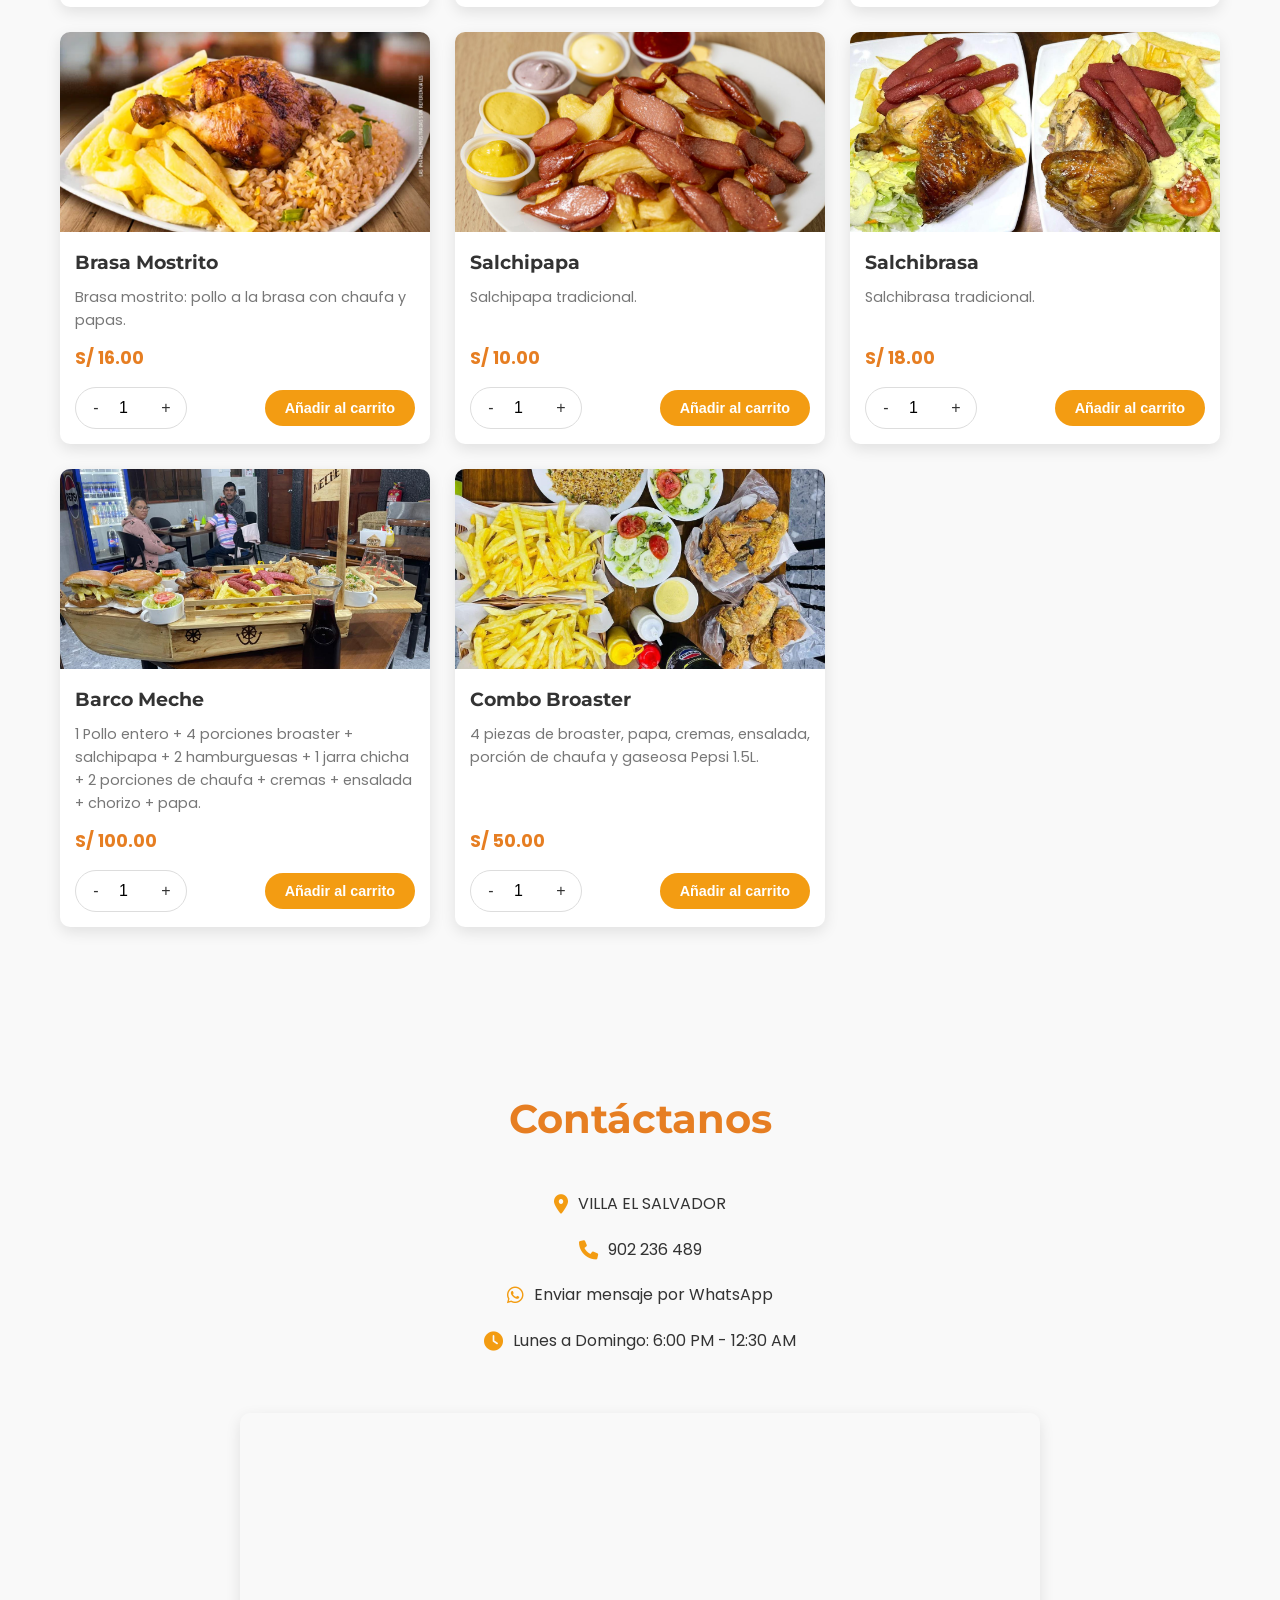
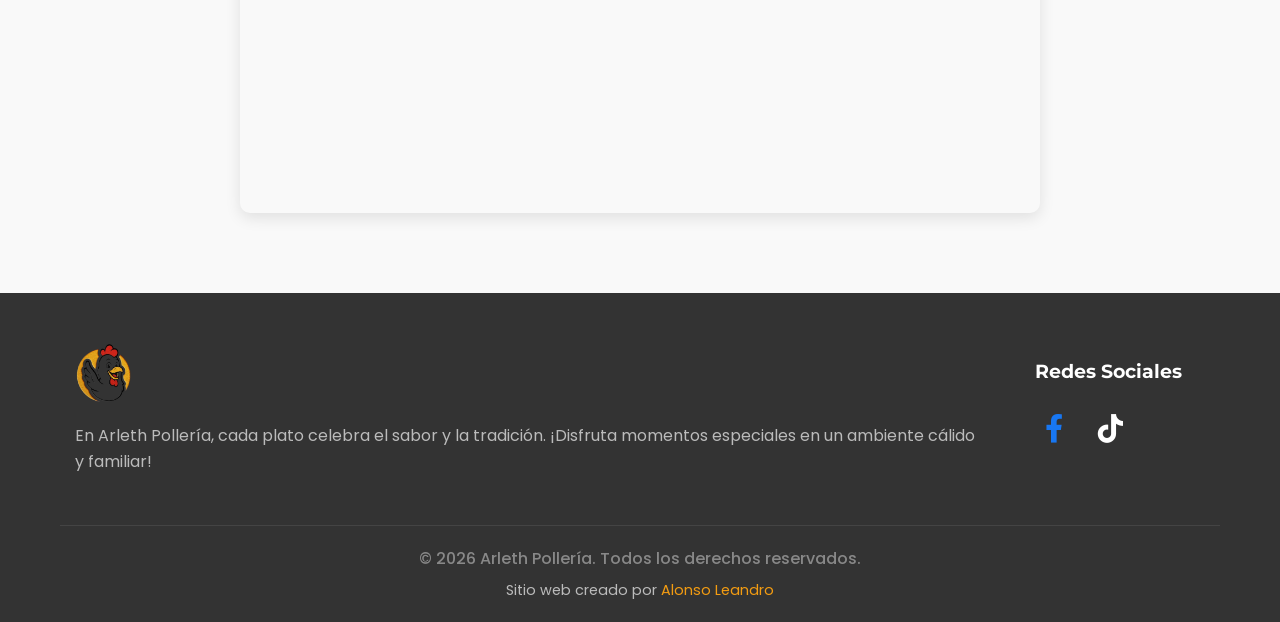
==== commit 616ef517: "Actualiza enlaces y datos de contacto, mejora estilos de íconos en el footer" ====
--- a/index.html
+++ b/index.html
@@ -75,20 +75,16 @@
                 <div class="contact-info">
                     <div class="info-item">
                         <i class="fas fa-map-marker-alt"></i>
-                        <p>AV.PROGRESO 284 BALCONCITO</p>
+                        <p>VILLA EL SALVADOR</p>
                     </div>
                     <div class="info-item">
                         <i class="fas fa-phone"></i>
-                        <p><a href="tel:+51926656517">926 656 517</a></p>
-                    </div>
-                    <div class="info-item">
-                        <i class="fas fa-phone"></i>
-                        <p><a href="tel:+51983462527">983 462 527</a></p>
+                        <p><a href="tel:+51902236489">902 236 489</a></p>
                     </div>
                     <div class="info-item">
                         <i class="fab fa-whatsapp"></i>
                         <p>
-                            <a href="https://wa.me/51926656517?text=Hola%2C%20quiero%20más%20información..." target="_blank">Enviar mensaje por WhatsApp</a>
+                            <a href="https://wa.me/51902236489?text=Hola%2C%20quiero%20más%20información..." target="_blank">Enviar mensaje por WhatsApp</a>
                         </p>
                     </div>
                     <div class="info-item">
--- a/styles/main.css
+++ b/styles/main.css
@@ -1231,4 +1231,9 @@
     to {
         opacity: 1;
     }
+}
+
+/* TikTok icon blanco en el footer */
+.social-icons a.tiktok-icon {
+    color: #fff !important;
 }
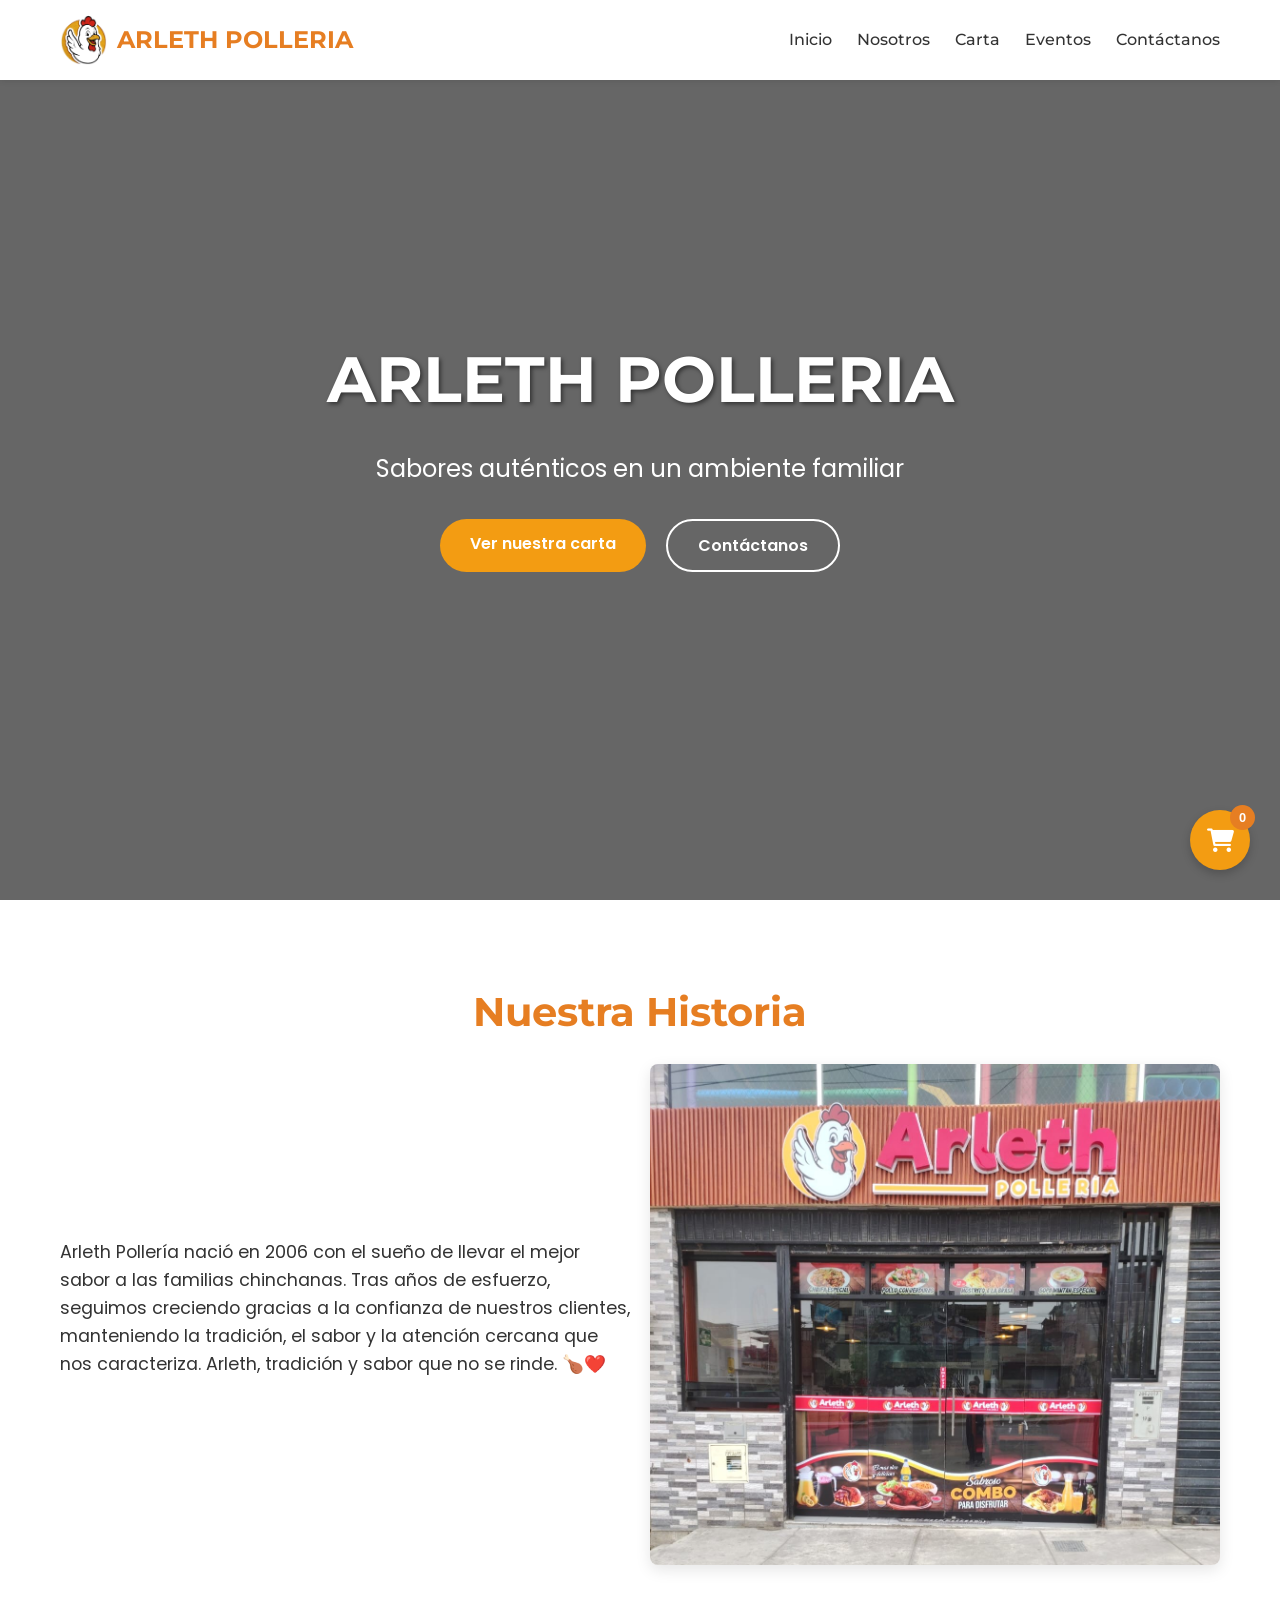
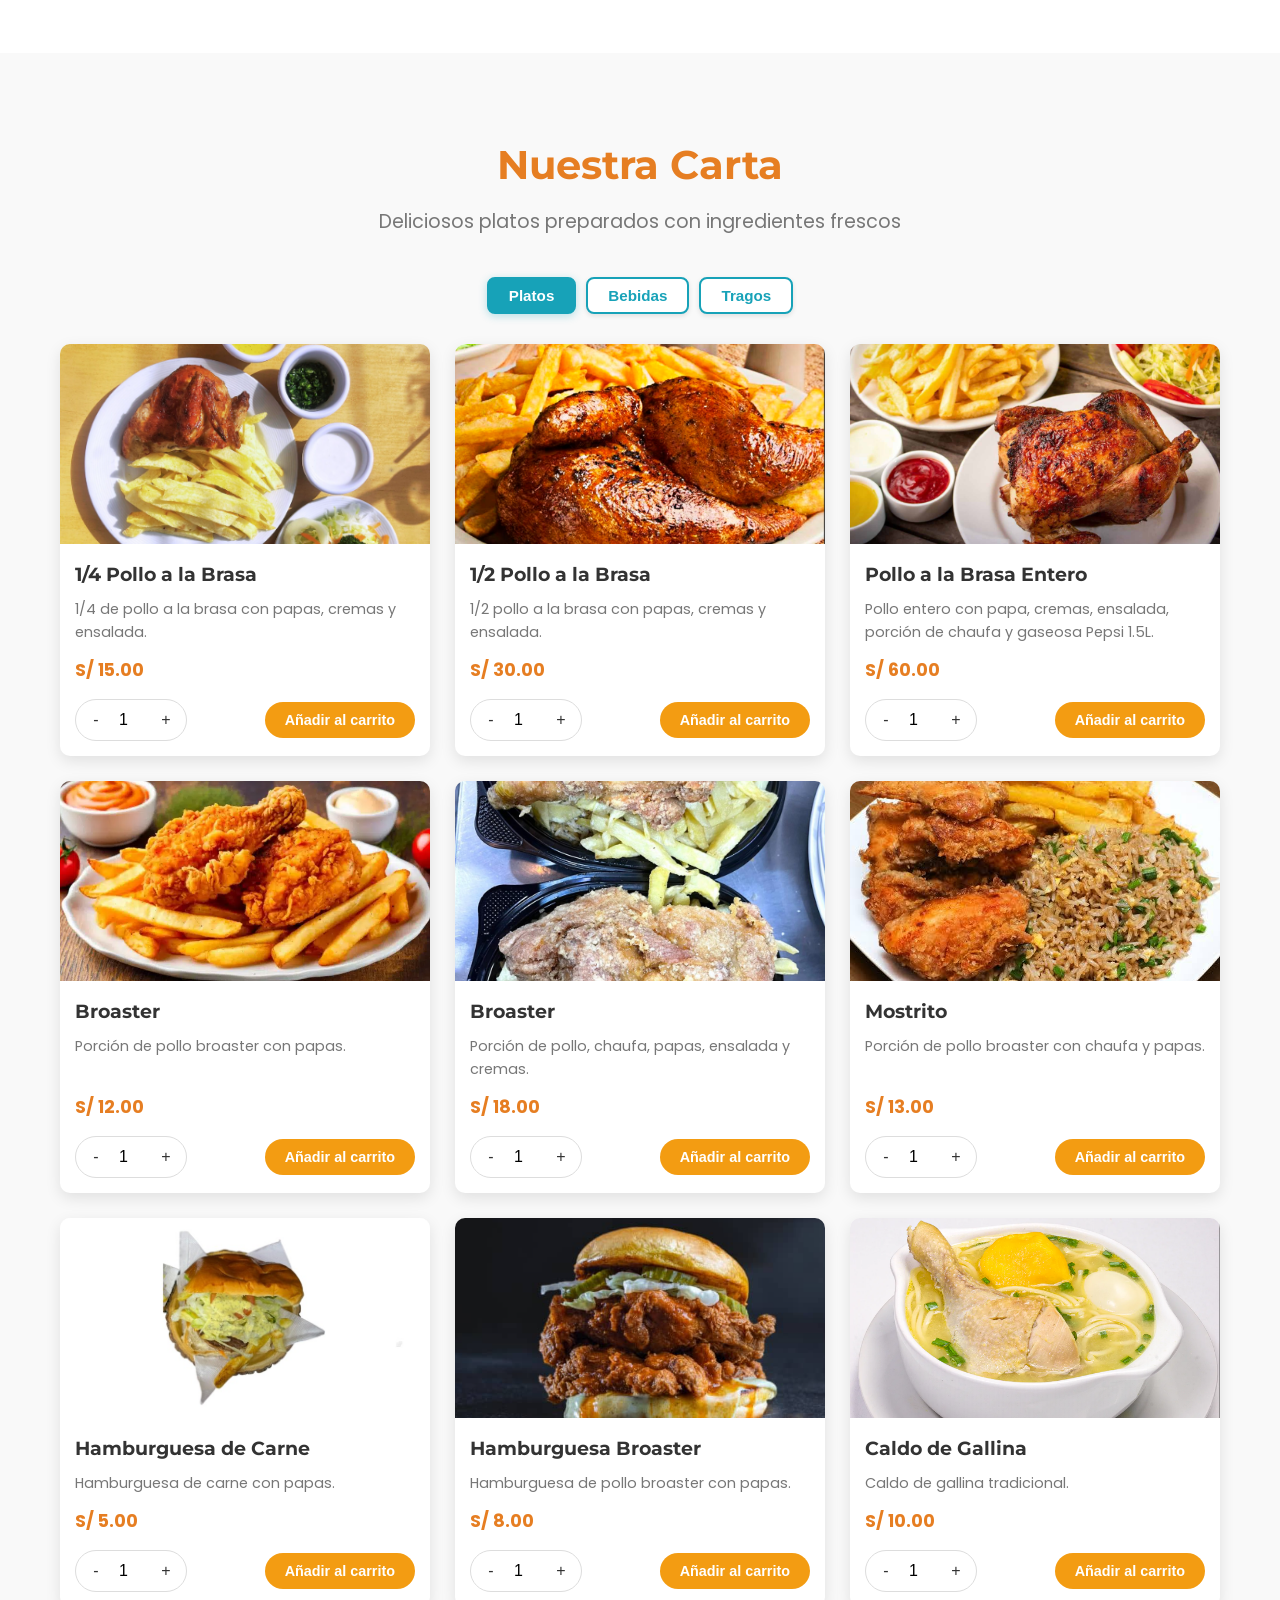
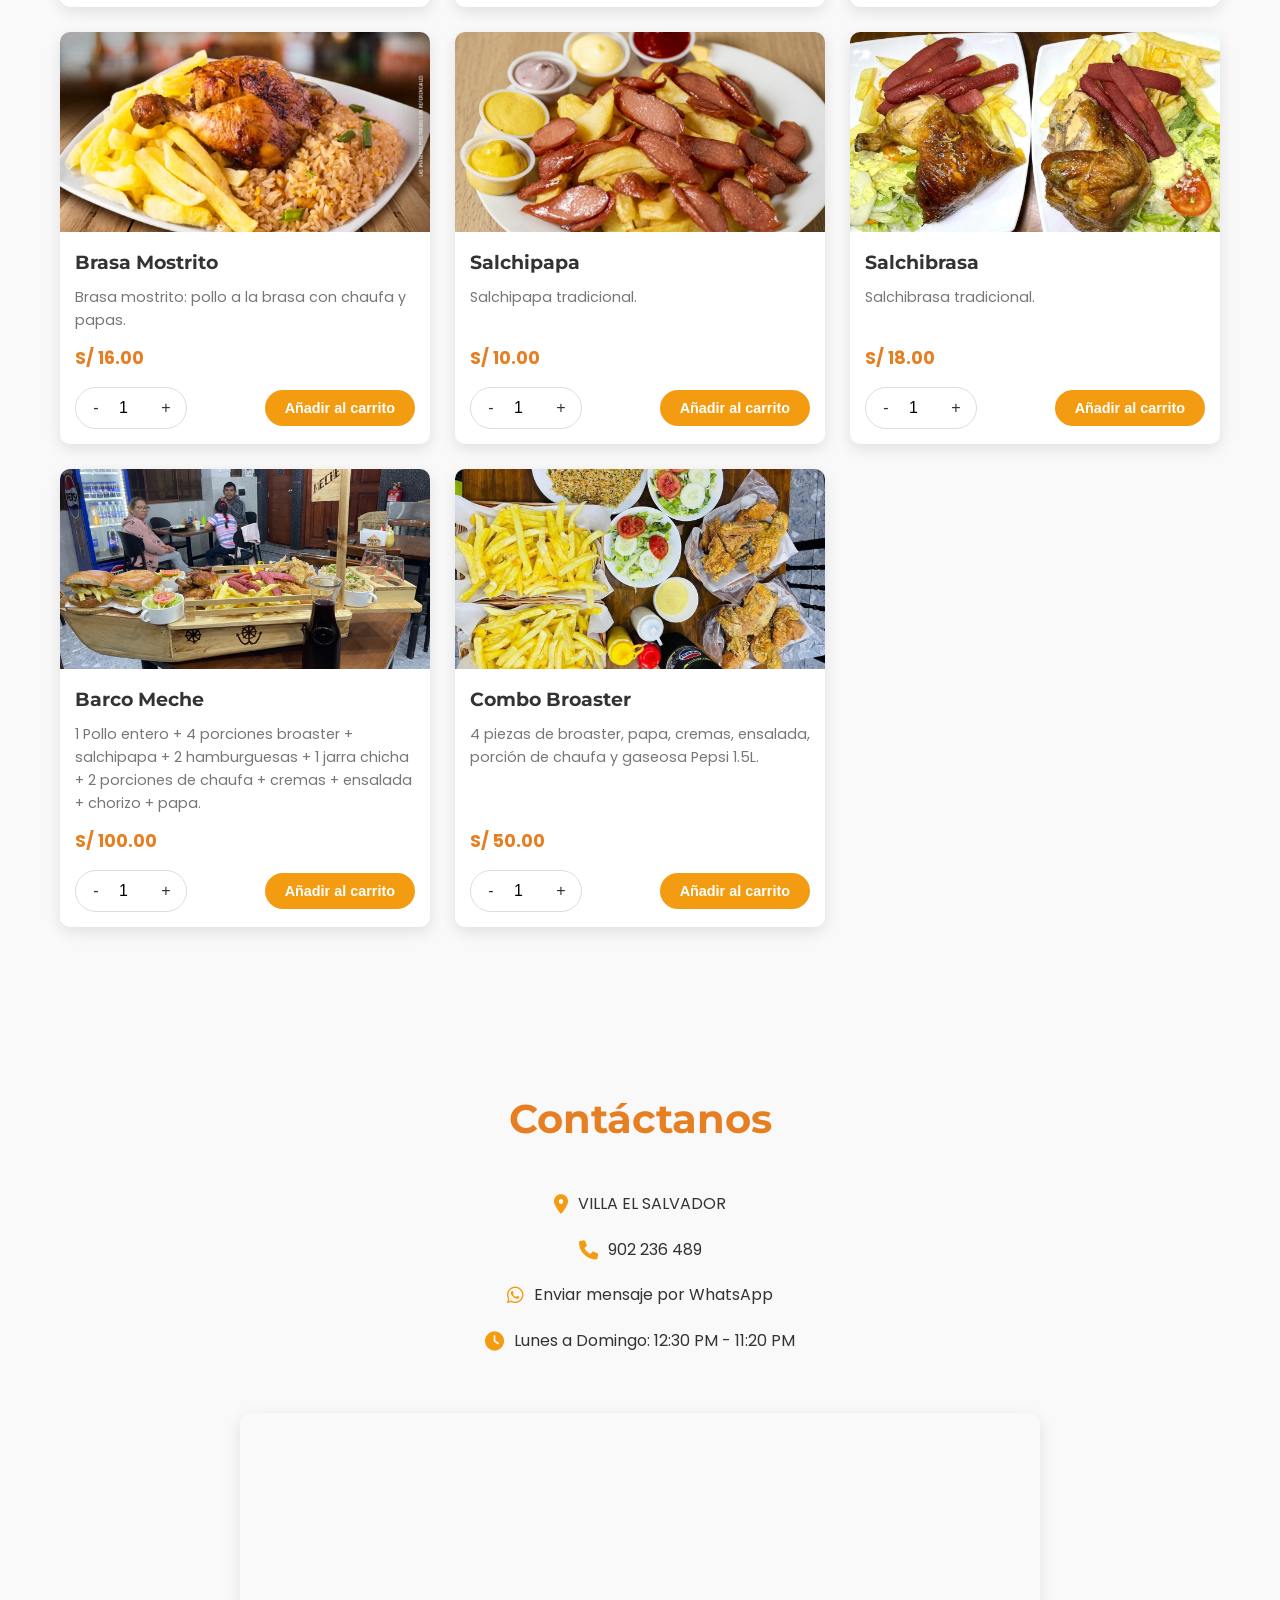
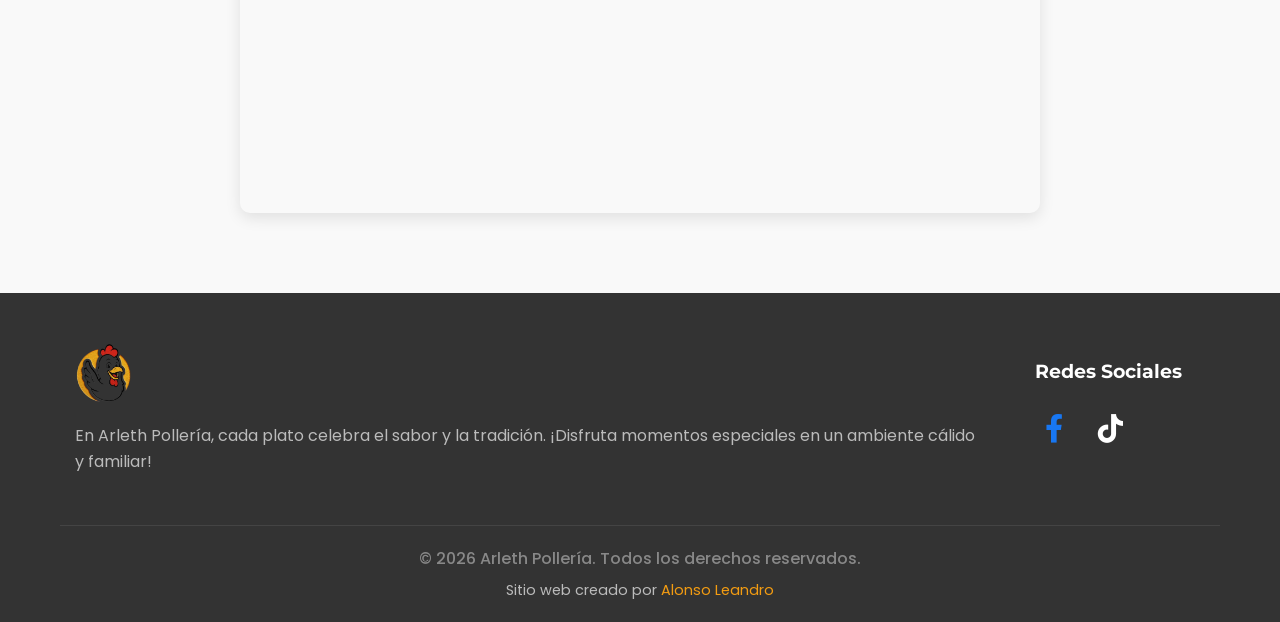
==== commit cf75783f: "Actualiza horario de atención en la sección de contacto" ====
--- a/index.html
+++ b/index.html
@@ -89,7 +89,7 @@
                     </div>
                     <div class="info-item">
                         <i class="fas fa-clock"></i>
-                        <p>Lunes a Domingo: 6:00 PM - 12:30 AM</p>
+                        <p>Lunes a Domingo: 12:30 PM - 11:20 PM</p>
                     </div>
                 </div>
                 <div class="contact-map">
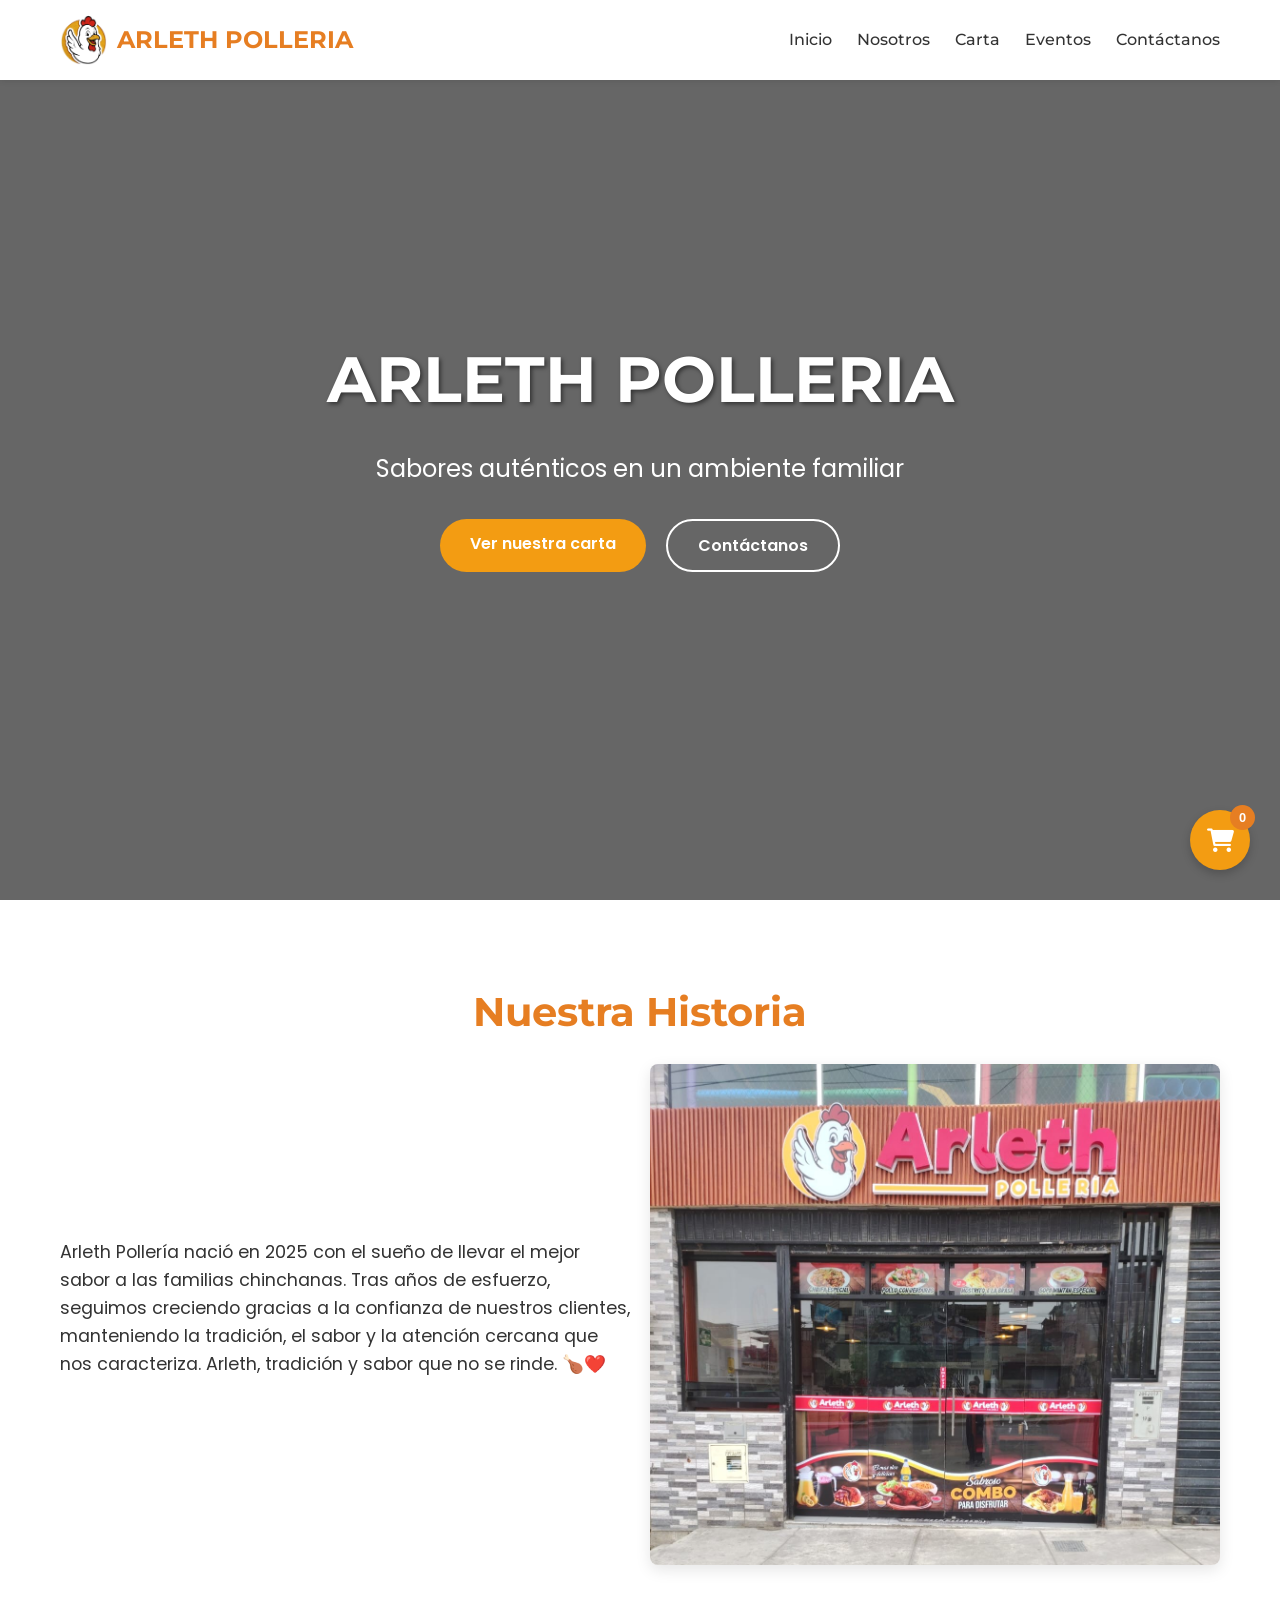
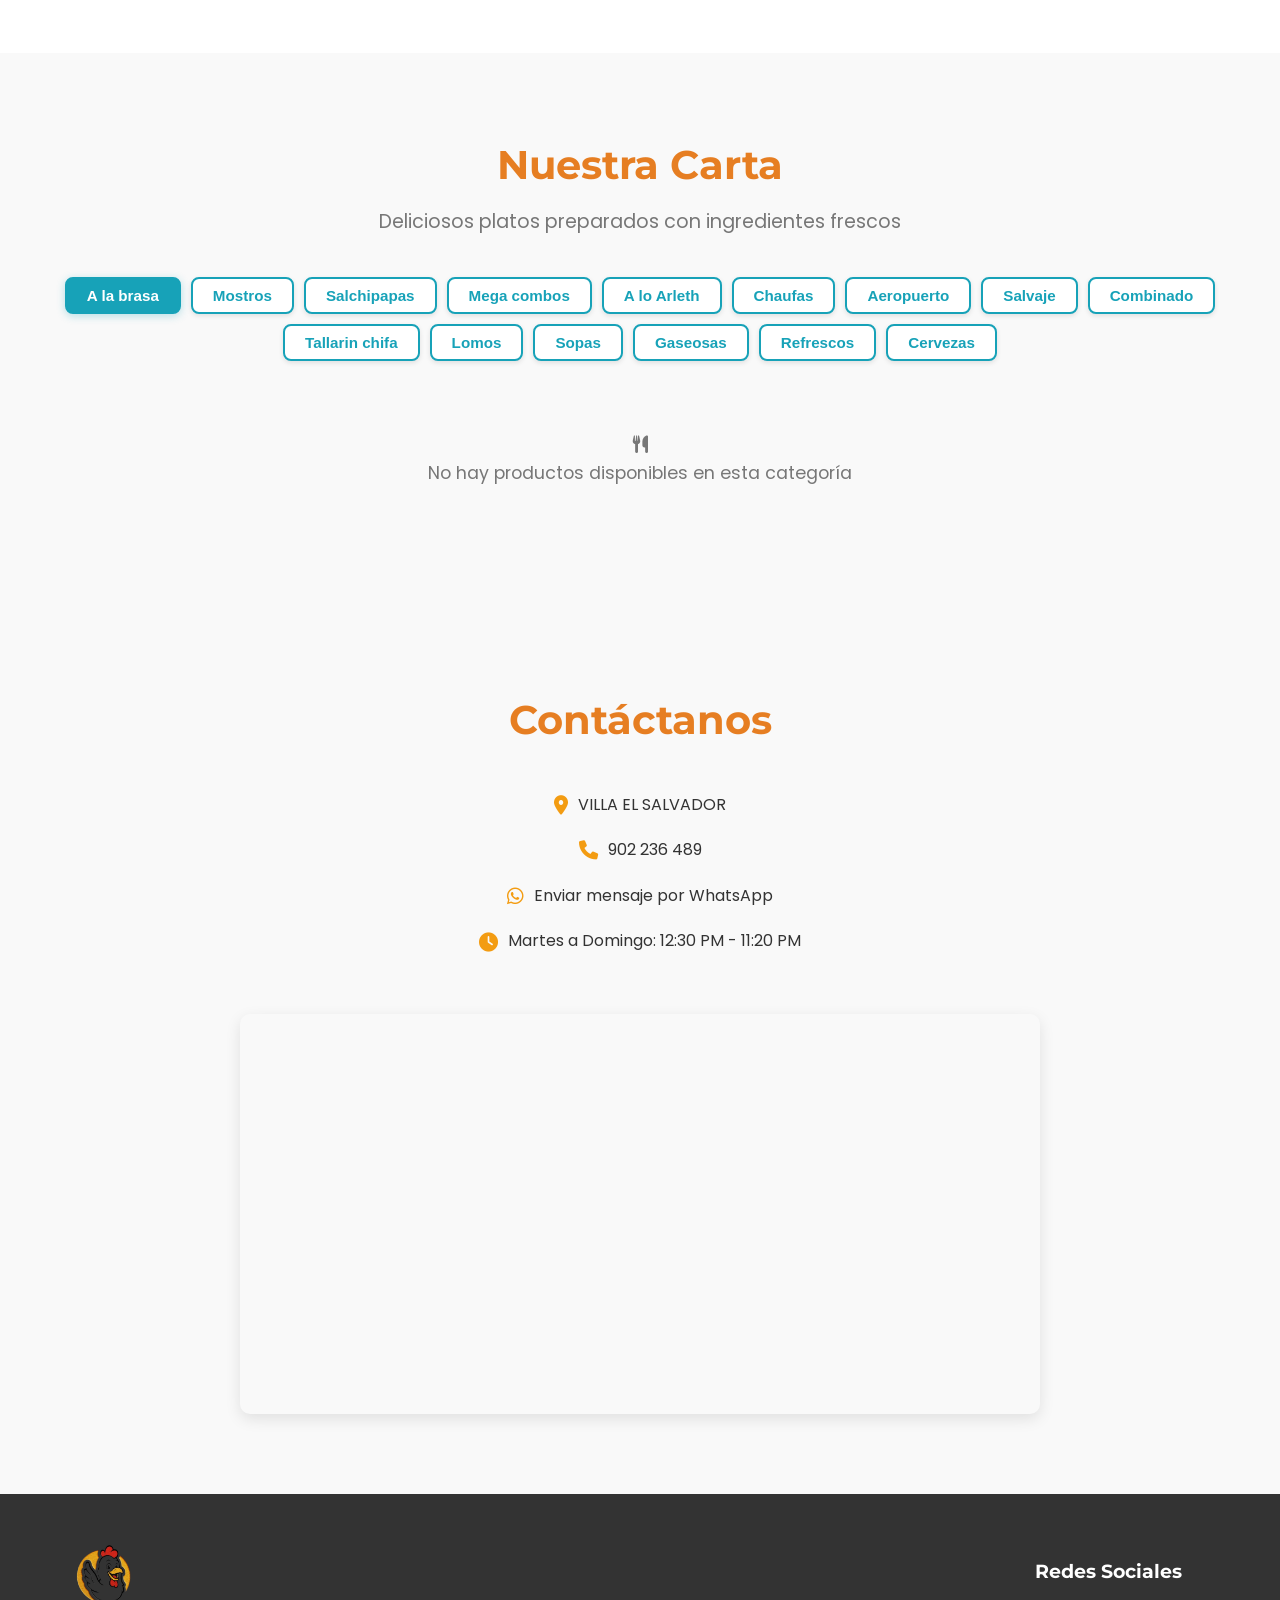
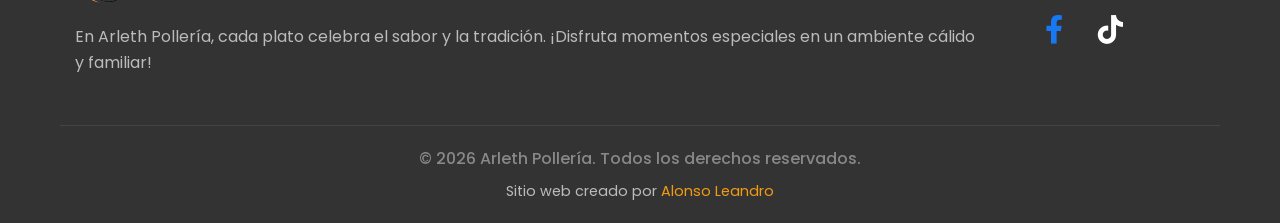
==== commit 4931789e: "Actualiza la historia de la pollería y reorganiza el menú con nuevas categorías y productos" ====
--- a/index.html
+++ b/index.html
@@ -40,7 +40,7 @@
             <h2 class="section-title">Nuestra Historia</h2>
             <div class="about-content">
                 <div class="about-text">
-                    <p>Arleth Pollería nació en 2006 con el sueño de llevar el mejor sabor a las familias chinchanas. Tras años de esfuerzo, seguimos creciendo gracias a la confianza de nuestros clientes, manteniendo la tradición, el sabor y la atención cercana que nos caracteriza. Arleth, tradición y sabor que no se rinde. 🍗❤️</p>
+                    <p>Arleth Pollería nació en 2025 con el sueño de llevar el mejor sabor a las familias chinchanas. Tras años de esfuerzo, seguimos creciendo gracias a la confianza de nuestros clientes, manteniendo la tradición, el sabor y la atención cercana que nos caracteriza. Arleth, tradición y sabor que no se rinde. 🍗❤️</p>
                 </div>
                 <div class="about-image">
                     <img src="./images/restaurant-exterior.jpg" alt="Exterior del restaurante" loading="lazy">
@@ -56,9 +56,21 @@
             <p class="section-subtitle">Deliciosos platos preparados con ingredientes frescos</p>
             
             <div class="menu-filters">
-                <button class="filter-btn active" data-category="platos">Platos</button>
-                <button class="filter-btn" data-category="bebidas">Bebidas</button>
-                <button class="filter-btn" data-category="tragos">Tragos</button>
+                <button class="filter-btn active" data-category="a-la-brasa">A la brasa</button>
+                <button class="filter-btn" data-category="mostros">Mostros</button>
+                <button class="filter-btn" data-category="salchipapas">Salchipapas</button>
+                <button class="filter-btn" data-category="mega-combos">Mega combos</button>
+                <button class="filter-btn" data-category="a-lo-arleth">A lo Arleth</button>
+                <button class="filter-btn" data-category="chaufas">Chaufas</button>
+                <button class="filter-btn" data-category="aeropuerto">Aeropuerto</button>
+                <button class="filter-btn" data-category="salvaje">Salvaje</button>
+                <button class="filter-btn" data-category="cambinado">Combinado</button>
+                <button class="filter-btn" data-category="tallarin-chifa">Tallarin chifa</button>
+                <button class="filter-btn" data-category="lomos">Lomos</button>
+                <button class="filter-btn" data-category="sopas">Sopas</button>
+                <button class="filter-btn" data-category="gaseosas">Gaseosas</button>
+                <button class="filter-btn" data-category="refrescos">Refrescos</button>
+                <button class="filter-btn" data-category="cervezas">Cervezas</button>
             </div>
             
             <div class="menu-items" id="menu-items">
@@ -89,7 +101,7 @@
                     </div>
                     <div class="info-item">
                         <i class="fas fa-clock"></i>
-                        <p>Lunes a Domingo: 12:30 PM - 11:20 PM</p>
+                        <p>Martes a Domingo: 12:30 PM - 11:20 PM</p>
                     </div>
                 </div>
                 <div class="contact-map">
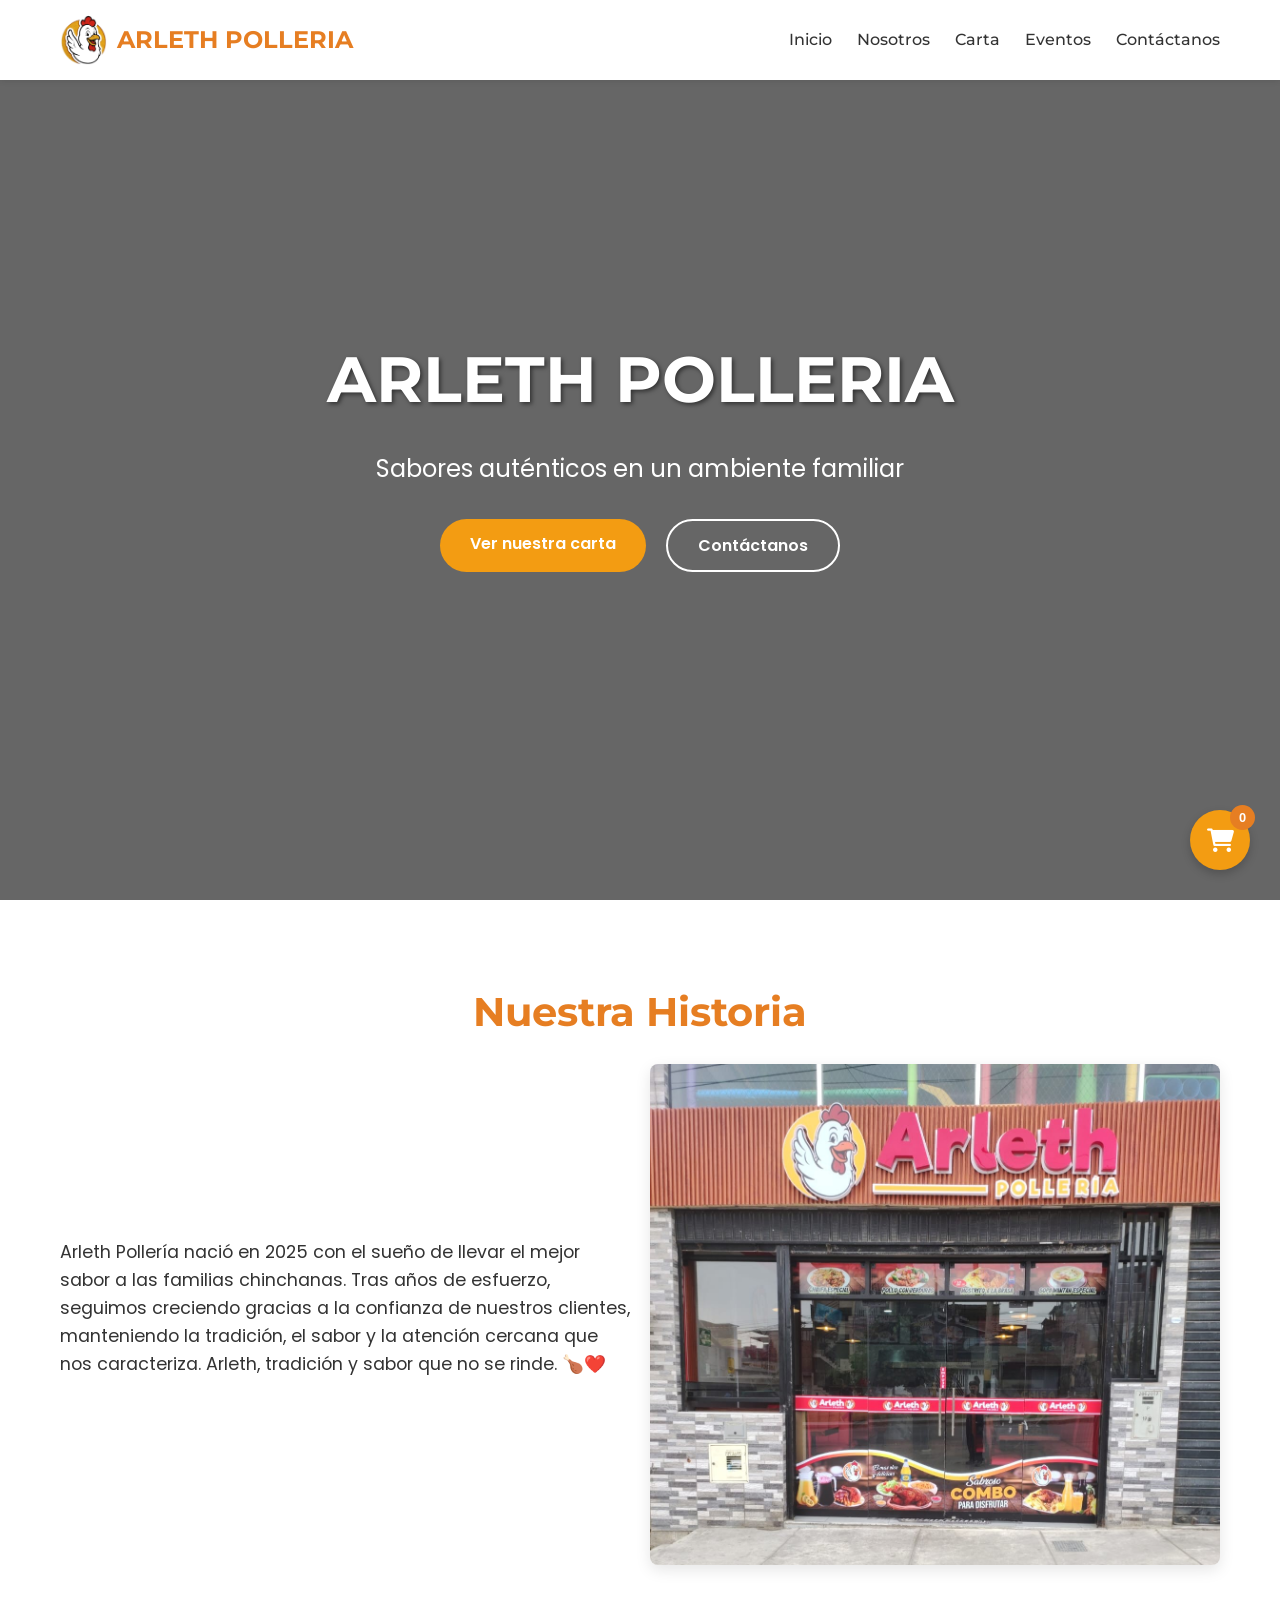
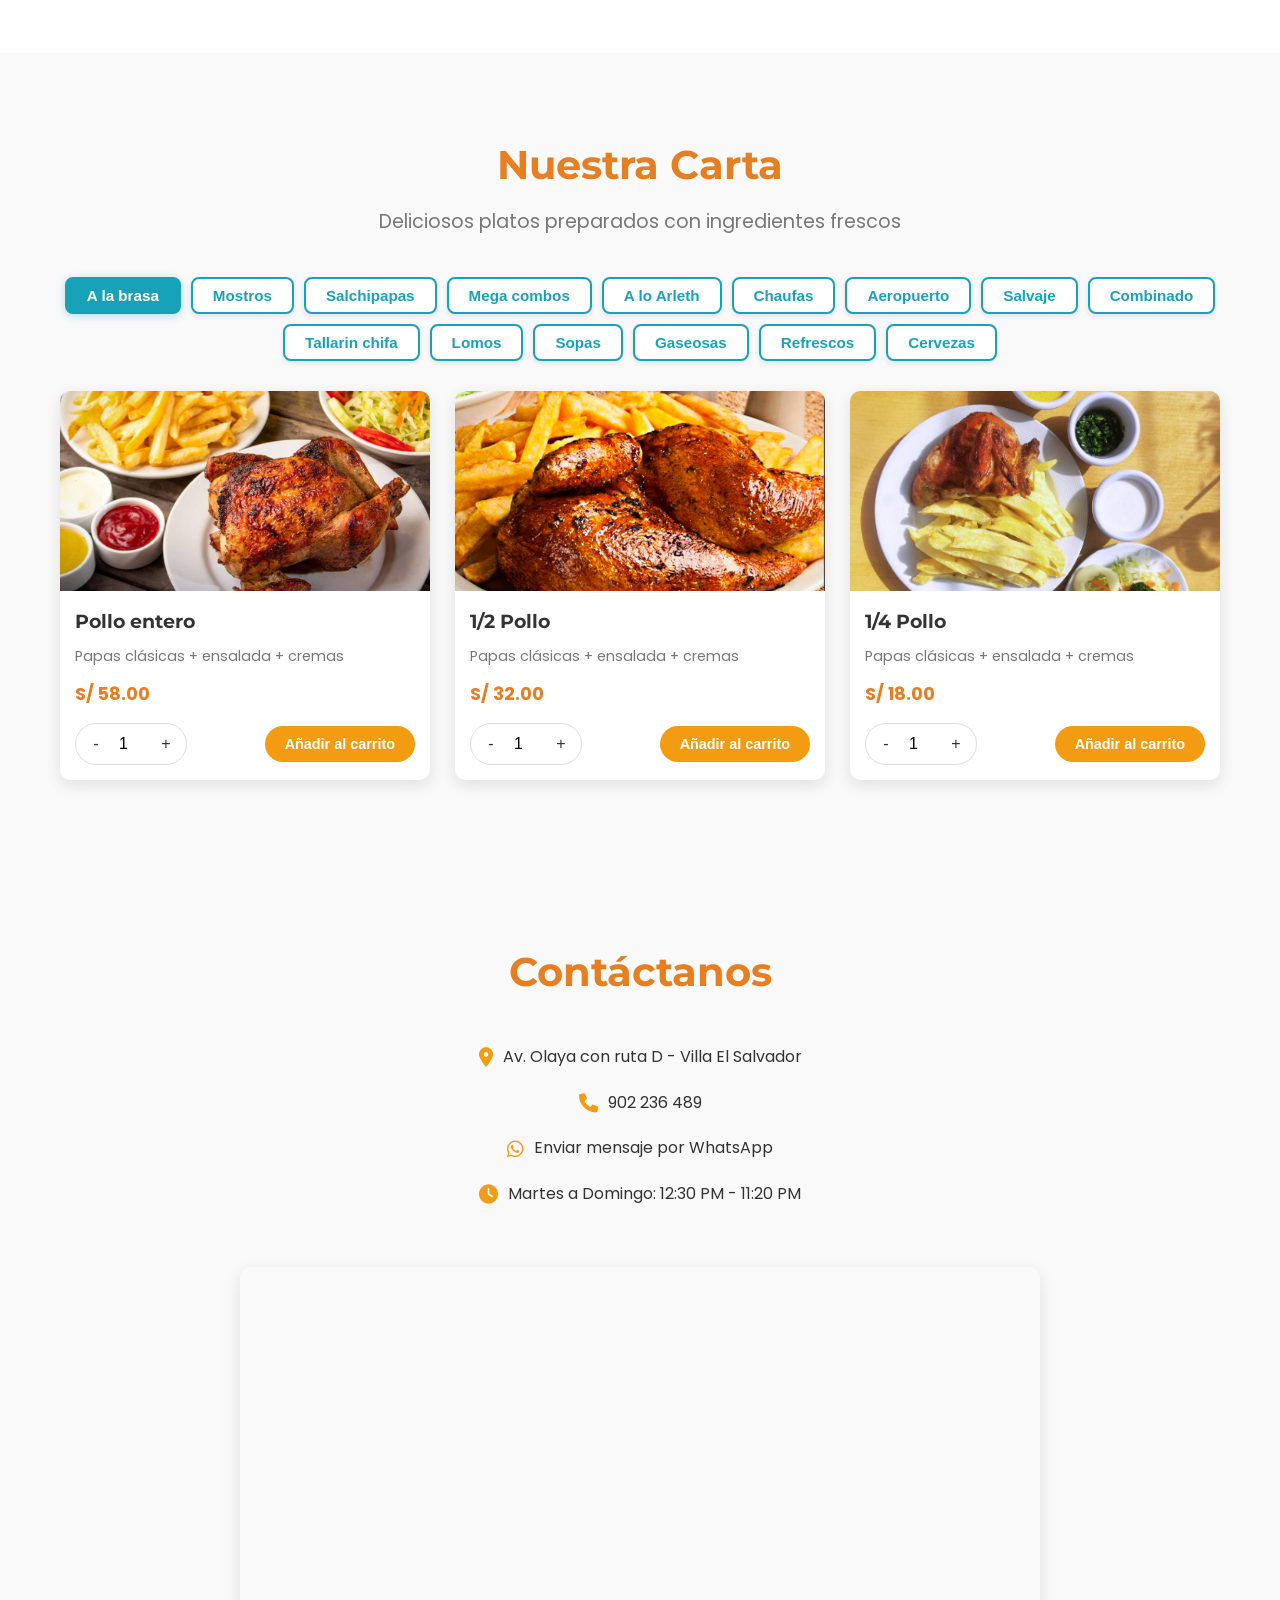
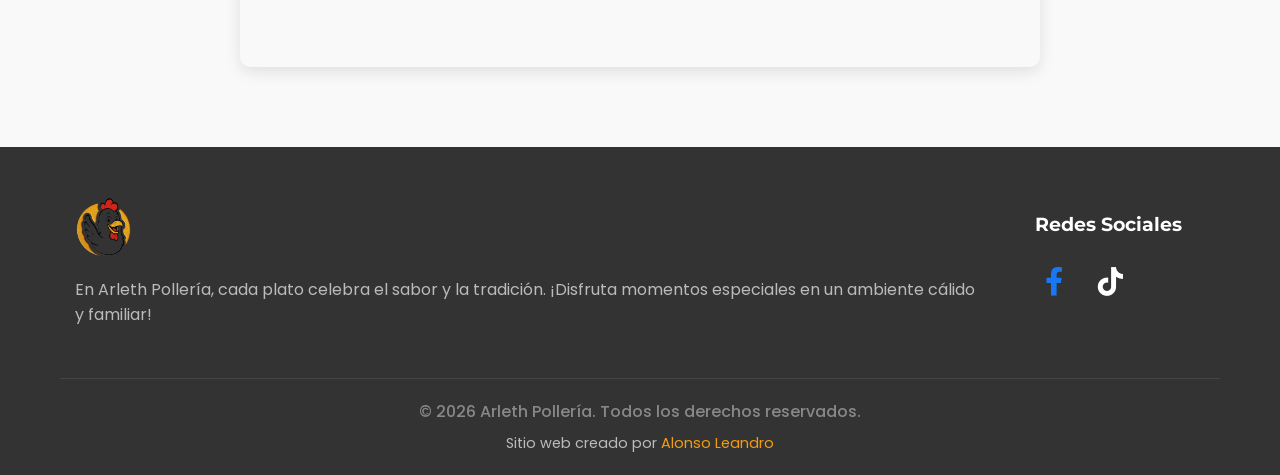
==== commit f768906c: "Agrega nuevas imágenes de menú y actualiza rutas de imágenes en products.js" ====
--- a/index.html
+++ b/index.html
@@ -64,7 +64,7 @@
                 <button class="filter-btn" data-category="chaufas">Chaufas</button>
                 <button class="filter-btn" data-category="aeropuerto">Aeropuerto</button>
                 <button class="filter-btn" data-category="salvaje">Salvaje</button>
-                <button class="filter-btn" data-category="cambinado">Combinado</button>
+                <button class="filter-btn" data-category="combinado">Combinado</button>
                 <button class="filter-btn" data-category="tallarin-chifa">Tallarin chifa</button>
                 <button class="filter-btn" data-category="lomos">Lomos</button>
                 <button class="filter-btn" data-category="sopas">Sopas</button>
@@ -87,7 +87,7 @@
                 <div class="contact-info">
                     <div class="info-item">
                         <i class="fas fa-map-marker-alt"></i>
-                        <p>VILLA EL SALVADOR</p>
+                        <p>Av. Olaya con ruta D - Villa El Salvador</p>
                     </div>
                     <div class="info-item">
                         <i class="fas fa-phone"></i>
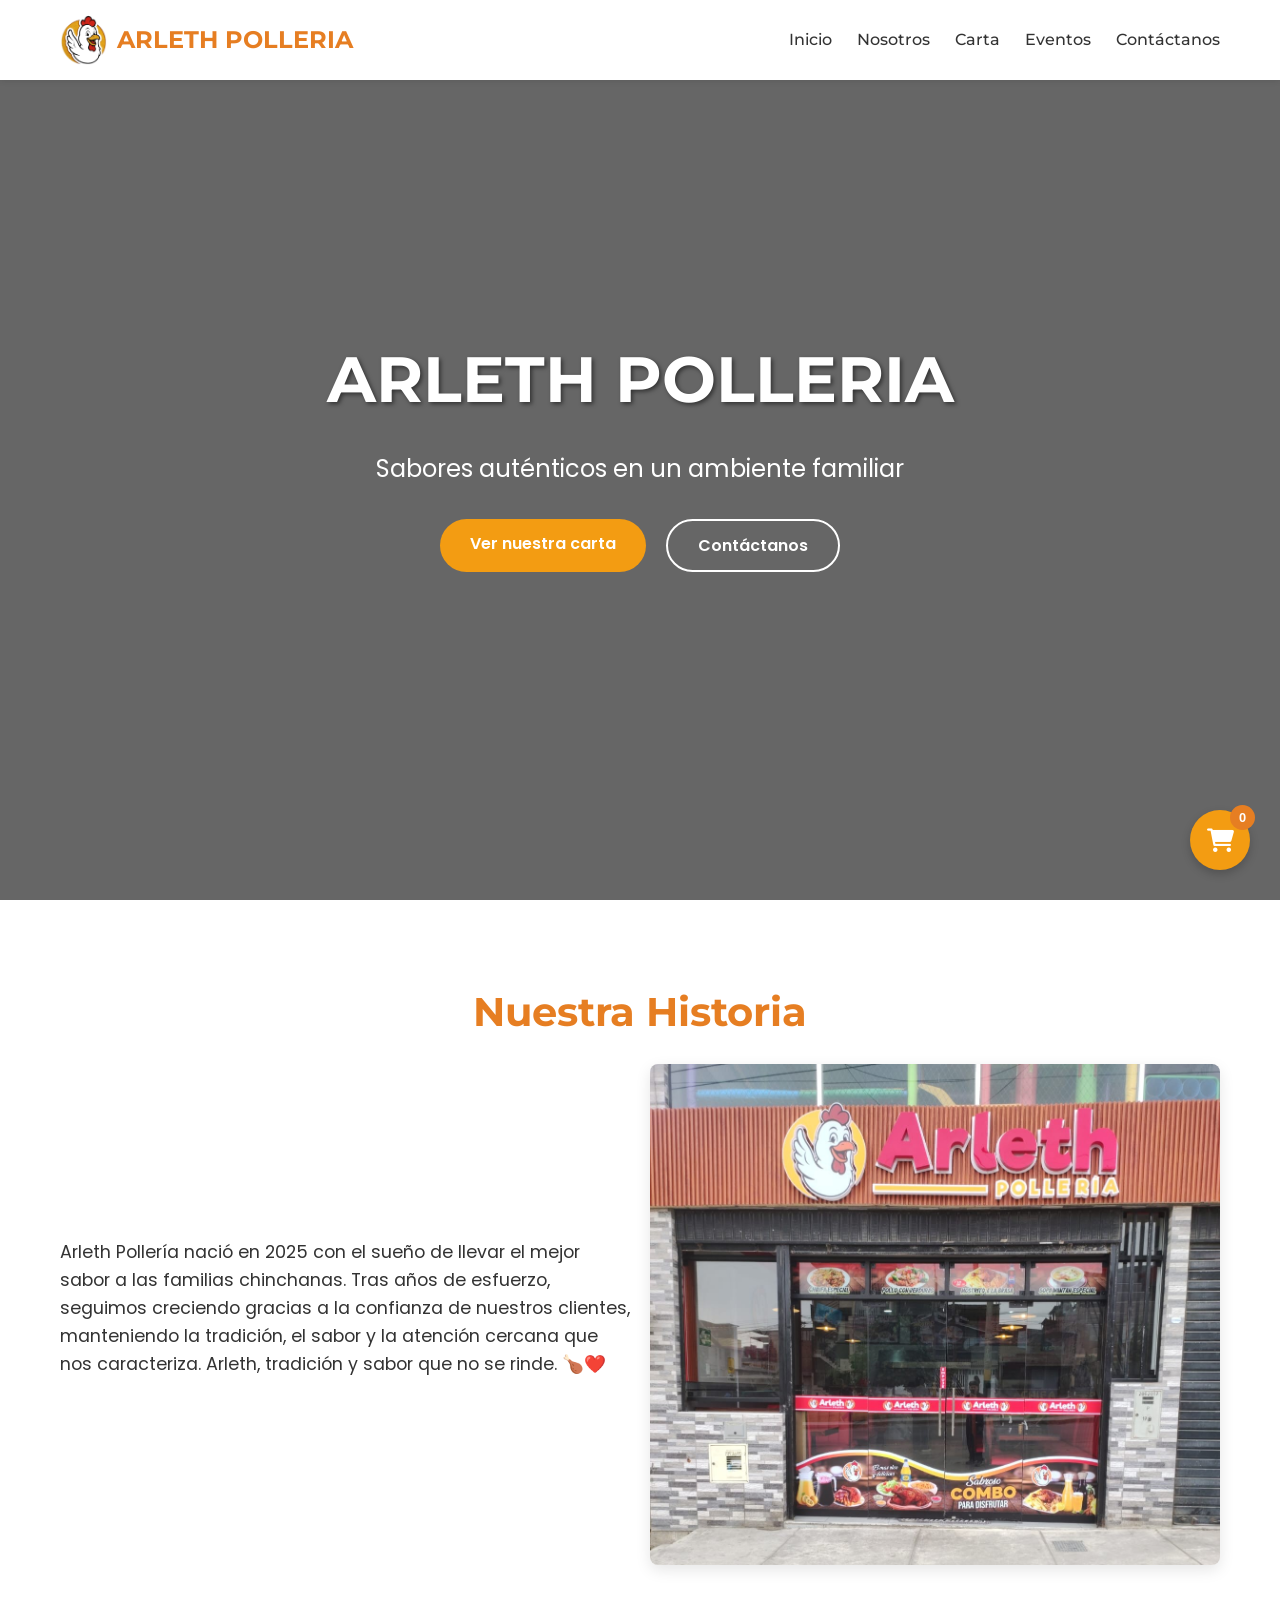
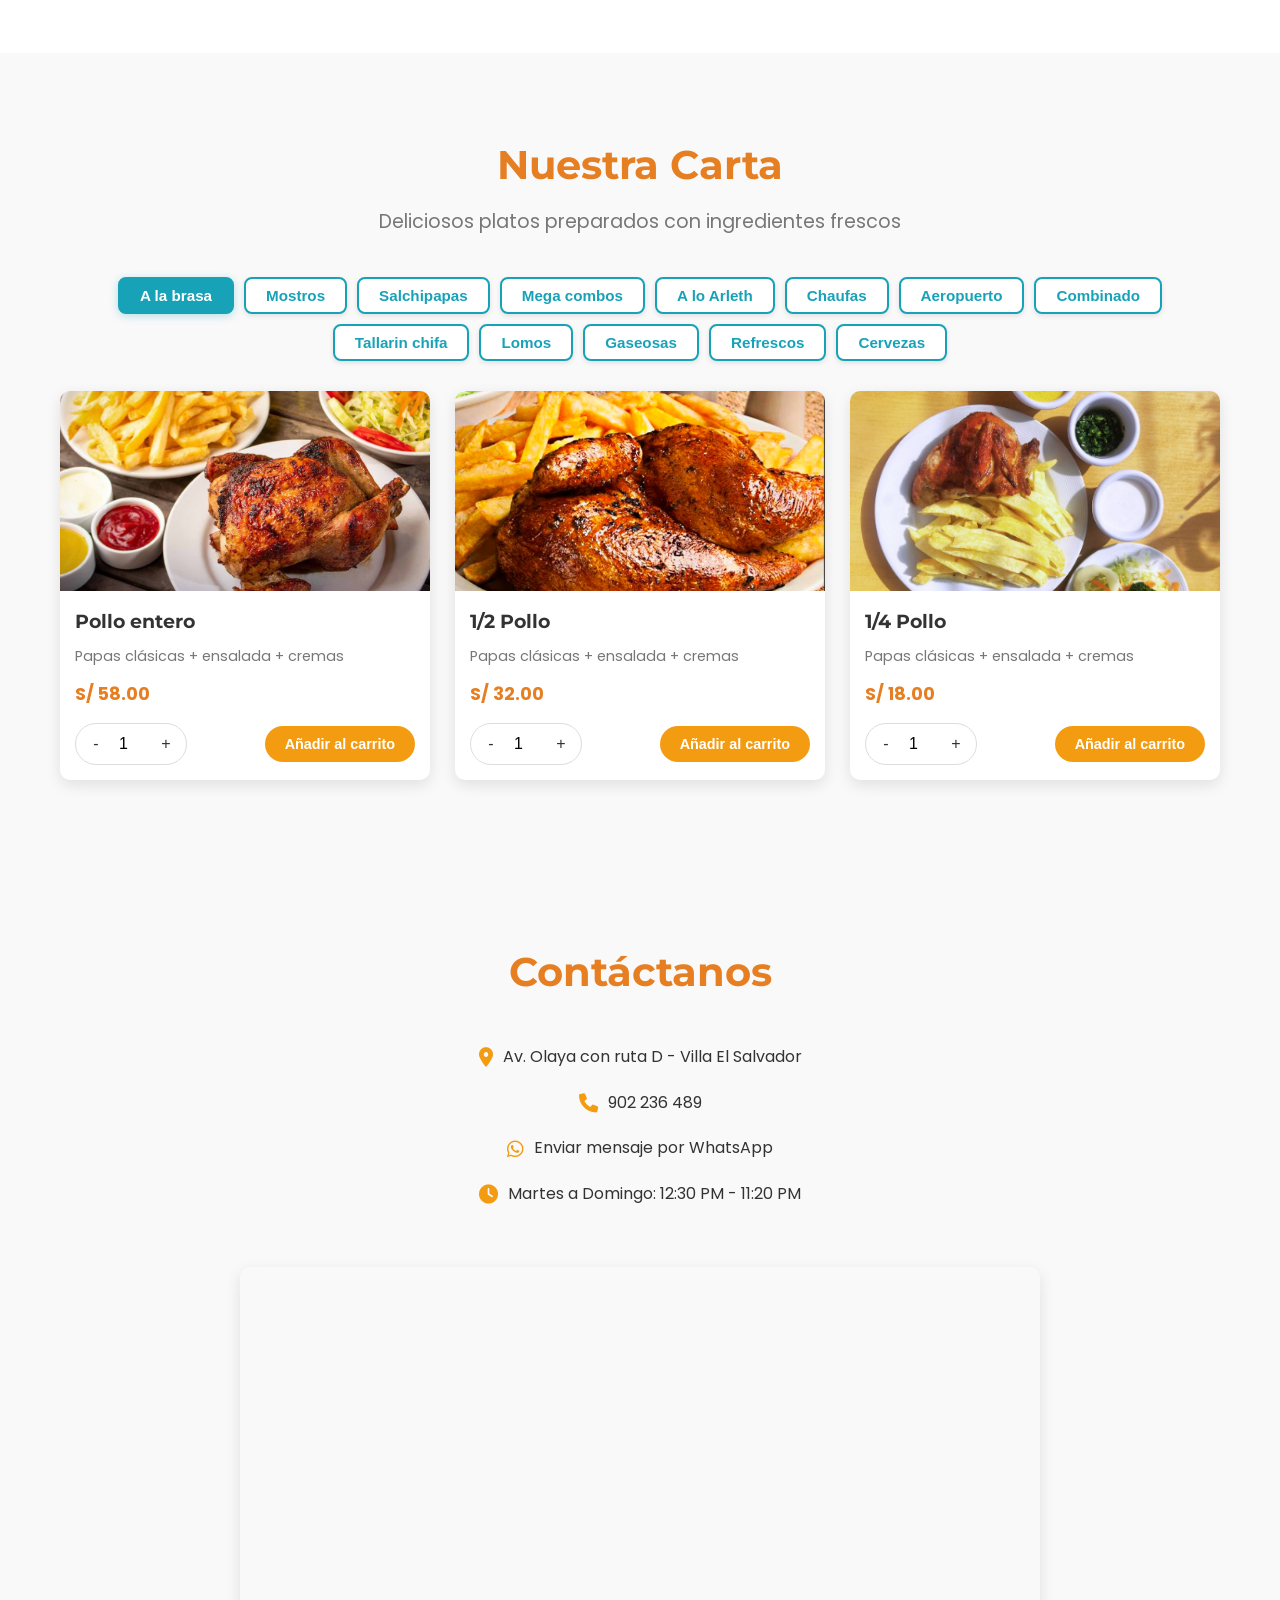
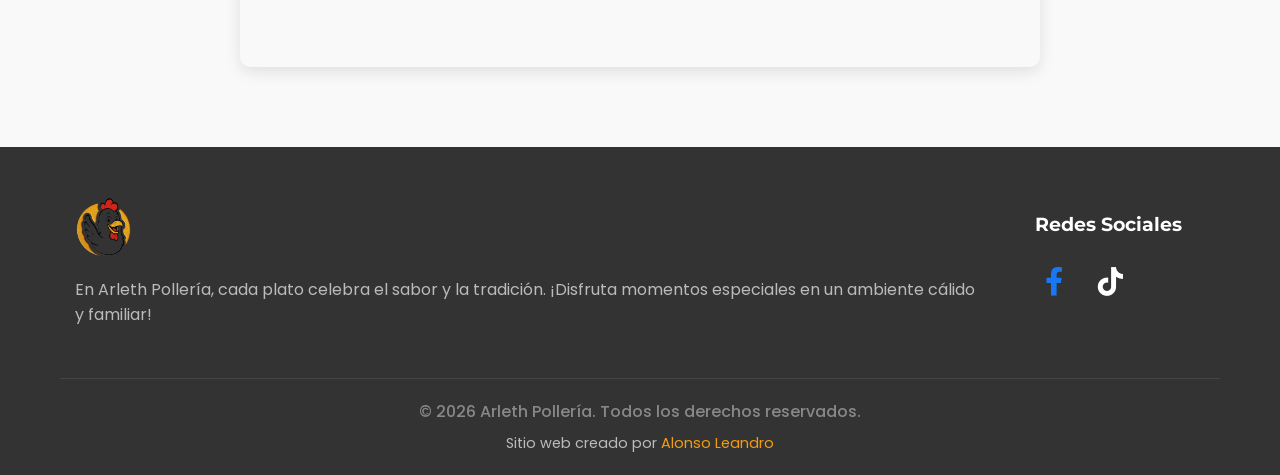
==== commit 3a77e4d2: "Agrega nuevas imágenes al menú y actualiza rutas en products.js" ====
--- a/index.html
+++ b/index.html
@@ -63,11 +63,11 @@
                 <button class="filter-btn" data-category="a-lo-arleth">A lo Arleth</button>
                 <button class="filter-btn" data-category="chaufas">Chaufas</button>
                 <button class="filter-btn" data-category="aeropuerto">Aeropuerto</button>
-                <button class="filter-btn" data-category="salvaje">Salvaje</button>
+                <!--<button class="filter-btn" data-category="salvaje">Salvaje</button>-->
                 <button class="filter-btn" data-category="combinado">Combinado</button>
                 <button class="filter-btn" data-category="tallarin-chifa">Tallarin chifa</button>
                 <button class="filter-btn" data-category="lomos">Lomos</button>
-                <button class="filter-btn" data-category="sopas">Sopas</button>
+                <!--<button class="filter-btn" data-category="sopas">Sopas</button>-->
                 <button class="filter-btn" data-category="gaseosas">Gaseosas</button>
                 <button class="filter-btn" data-category="refrescos">Refrescos</button>
                 <button class="filter-btn" data-category="cervezas">Cervezas</button>
